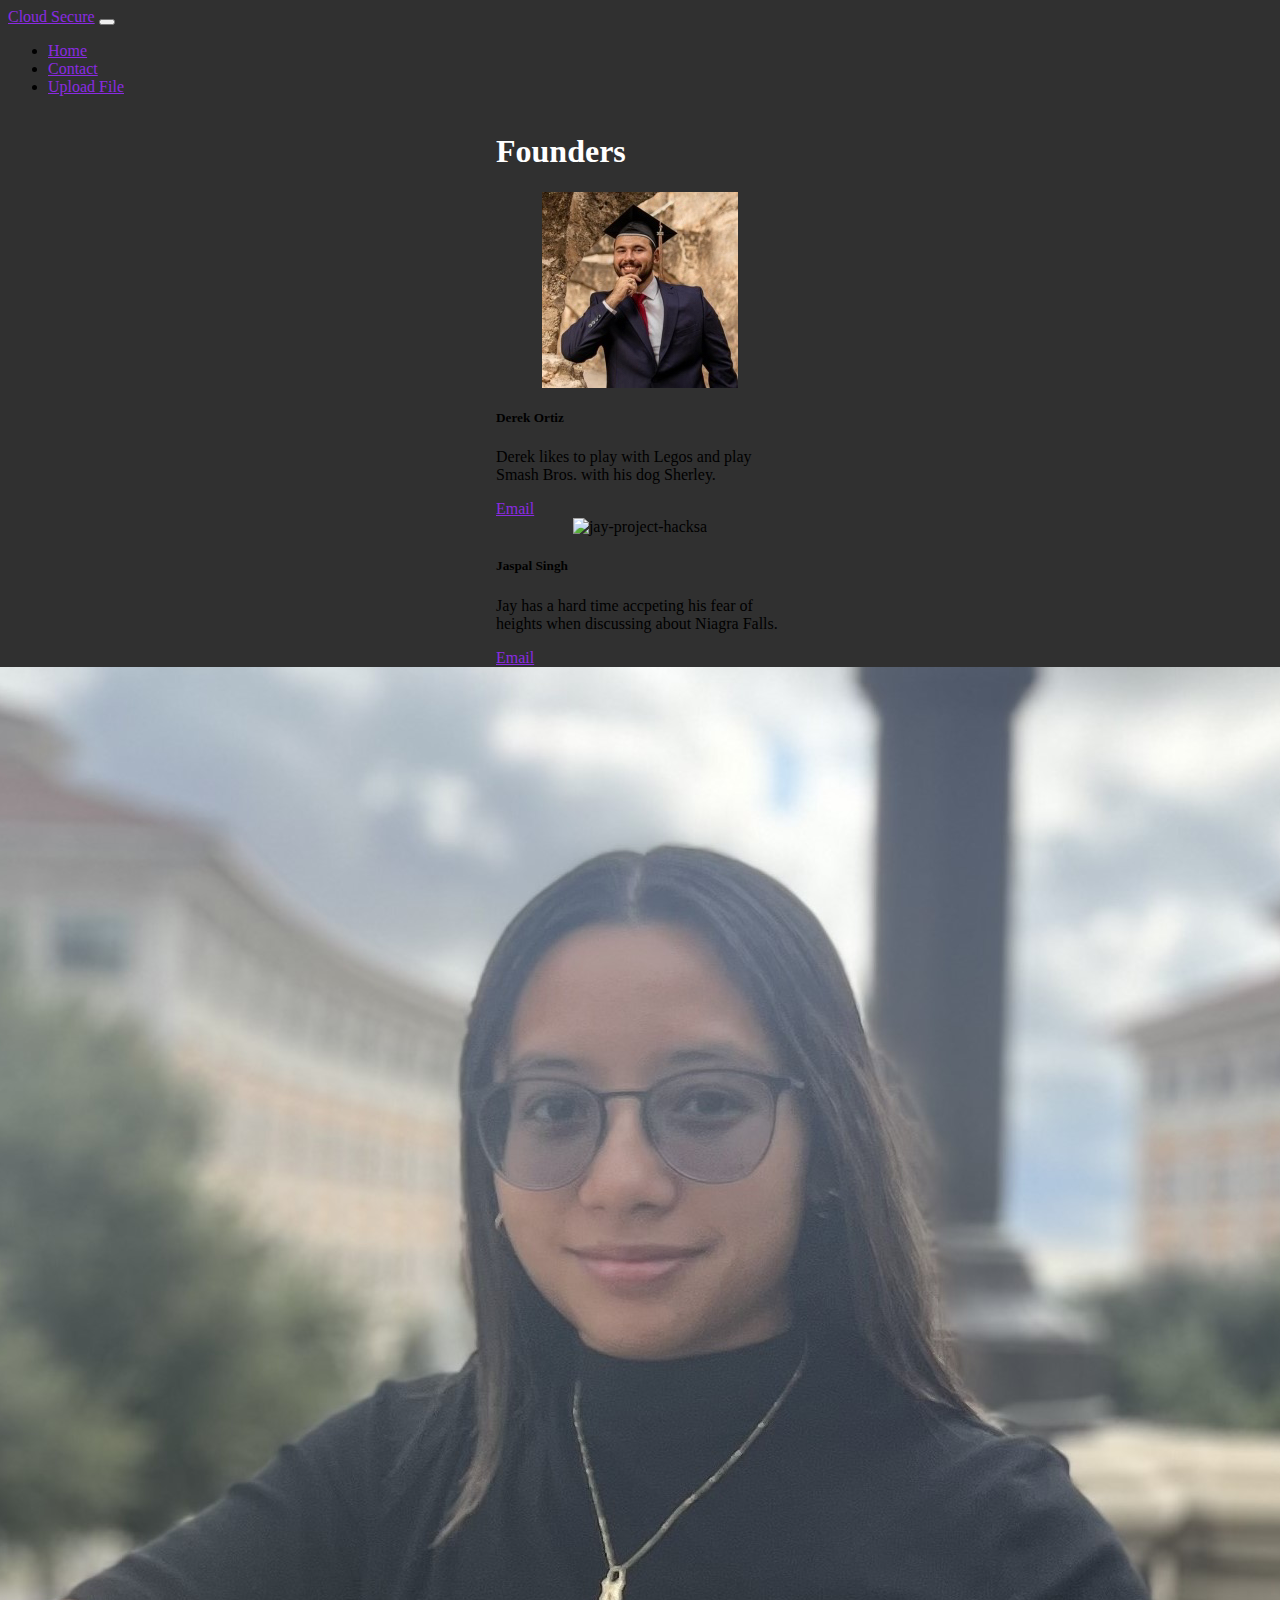
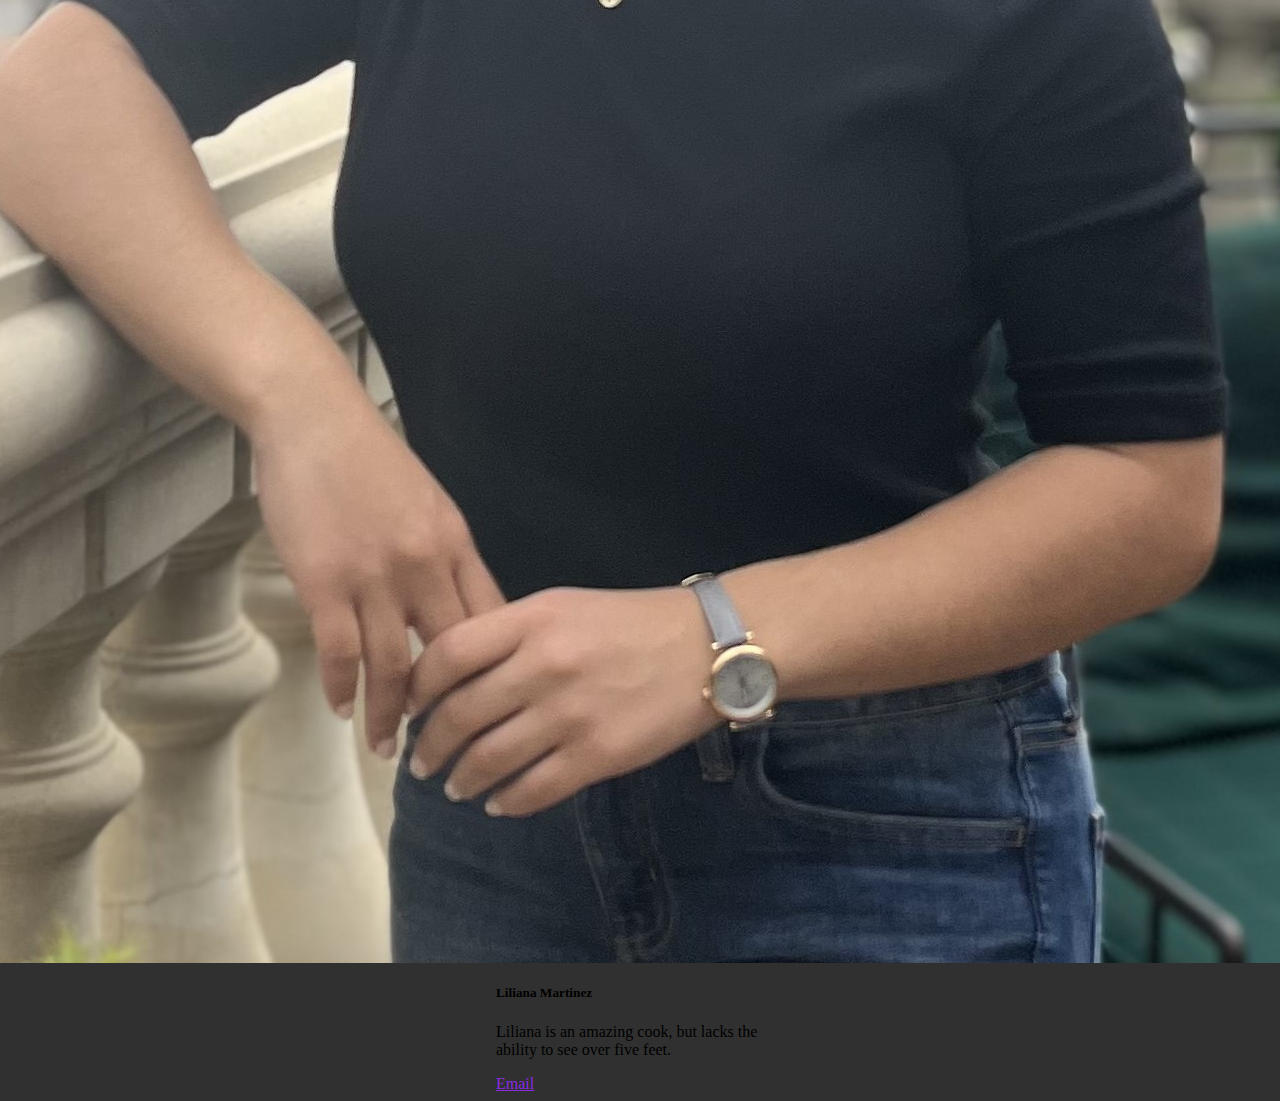
==== public/contact.html @ 6341d0dd "Updated contact.html" ====
<!DOCTYPE html>
<html lang="en">
<head>
    <meta charset="UTF-8">
    <meta name="viewport" content="width=device-width, initial-scale=1.0">
    <title>Document</title>
    <link rel="stylesheet" href="styles/bootstrap.min.css">
    <link rel="stylesheet" href="styles/app.css">
    <script src="js/bootstrap.min.js"></script>
    <script src="js/jquery.js"></script>
</head>
<body>
    <header>
    <nav class="navbar navbar-expand-lg navbar-dark bg-dark">
    <div class="container-fluid">
      <a class="navbar-brand" href="../index.html">Cloud Secure</a>
      <button class="navbar-toggler" type="button" data-bs-toggle="collapse" data-bs-target="#navbarNav" aria-controls="navbarNav" aria-expanded="false" aria-label="Toggle navigation">
        <span class="navbar-toggler-icon"></span>
      </button>
      <div class="collapse navbar-collapse" id="navbarNav">
        <ul class="navbar-nav">
          <li class="nav-item">
            <a class="nav-link active" aria-current="page" href="p.html">Home</a>
          </li>
          <li class="nav-item">
            <a class="nav-link" href="contact.html">Contact</a>
          </li>
          <li class="nav-item">
            <a class="nav-link" href="file-upload.html">Upload File</a>
          </li>
        </ul>
      </div>
    </div>
  </nav>
</header>

<div class="container">
    <div class="row row-cols-1 row-cols-md-3 g-4">
        <h1>Founders</h1>

        <!-- Cards -->
        <div class="card" style="width: 18rem;">
        <img src="img\derek.jpg" class="card-img-top" alt="derek-project-hacksa">
        <div class="card-body">
            <h5 class="card-title">Derek Ortiz</h5>
            <p class="card-text">Derek likes to play with Legos and play Smash Bros. with his dog Sherley.</p>
            <a href="mailto:derekortiz@pm.me" class="btn2">Email</a>
        </div>
        </div>

        <div class="card" style="width: 18rem;">
        <img src="img\jay-2.jpg" class="card-img-top" alt="jay-project-hacksa">
        <div class="card-body">
            <h5 class="card-title">Jaspal Singh</h5>
            <p class="card-text">Jay has a hard time accpeting his fear of heights when discussing about Niagra Falls.</p>
            <a href="mailto:lilianafinona3@gmail.com" class="btn2">Email</a>
        </div>
        </div>

        <div class="card" style="width: 18rem;">
        <img src="img\lili.jpeg" class="card-img-top" alt="lili-project-hacksa">
        <div class="card-body">
            <h5 class="card-title">Liliana Martinez</h5>
            <p class="card-text">Liliana is an amazing cook, but lacks the ability to see over five feet.</p>
            <a href="mailto:lilianafinona3@gmail.com" class="btn2">Email</a>
        </div>
        </div>
    </div>
</div>
</body>
<script src="index.js"></script>
</html>
---- public/styles/app.css ----
body {
    background-color: rgb(48, 48, 48)!important;
}

/* Buttons */
.btn {
    color: blueviolet !important;
    border-radius: 20px !important;
}

.bt2 {
    color: white !important;
}

/* A-Links */
a {
    color: blueviolet !important;
}

/* H1 */
h1, h3 {
    color: white !important;
}

/* Form */
.container {
    width: 100% !important;
    display: flex !important;
    flex-direction: column !important;
    justify-content: center !important;
    align-items: center !important;
}

/* Cards */
.card {
    display: flex !important;
    flex-direction: column !important;
    justify-content: center !important;
    align-items: center !important;
}
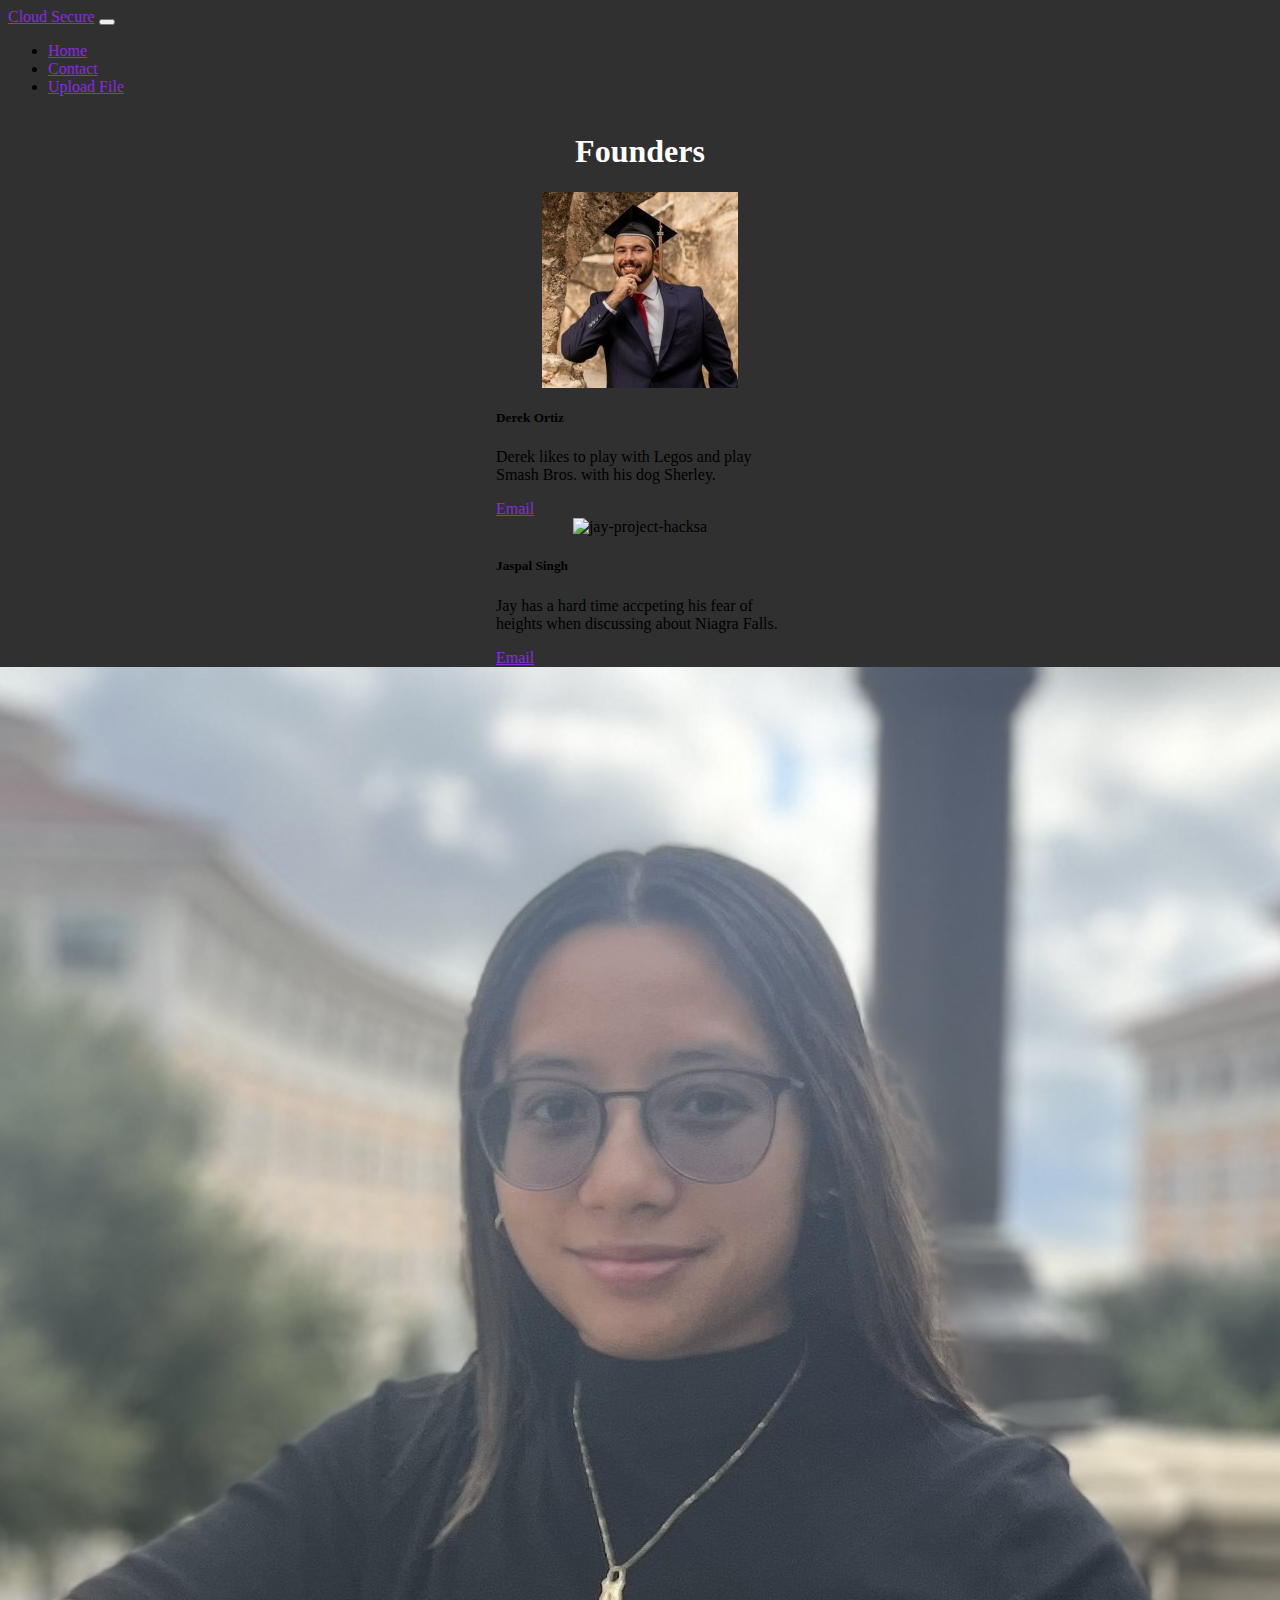
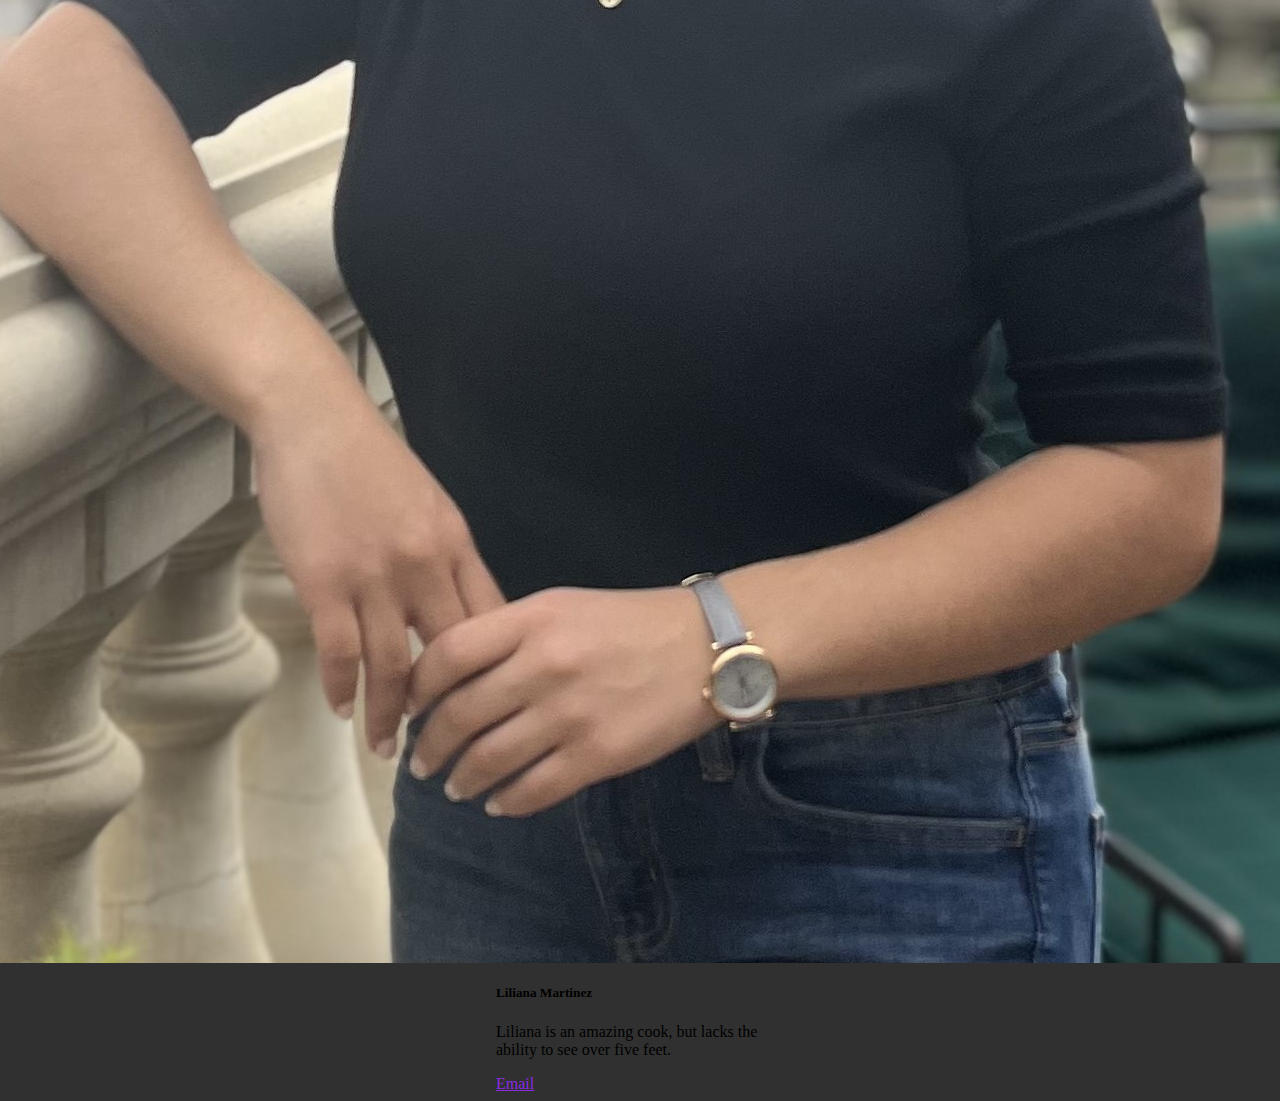
==== commit 4043ef6a: "Updated contact.html" ====
--- a/public/contact.html
+++ b/public/contact.html
@@ -35,9 +35,9 @@
 </header>
 
 <div class="container">
+    <h1>Founders</h1>
     <div class="row row-cols-1 row-cols-md-3 g-4">
-        <h1>Founders</h1>
-
+        
         <!-- Cards -->
         <div class="card" style="width: 18rem;">
         <img src="img\derek.jpg" class="card-img-top" alt="derek-project-hacksa">
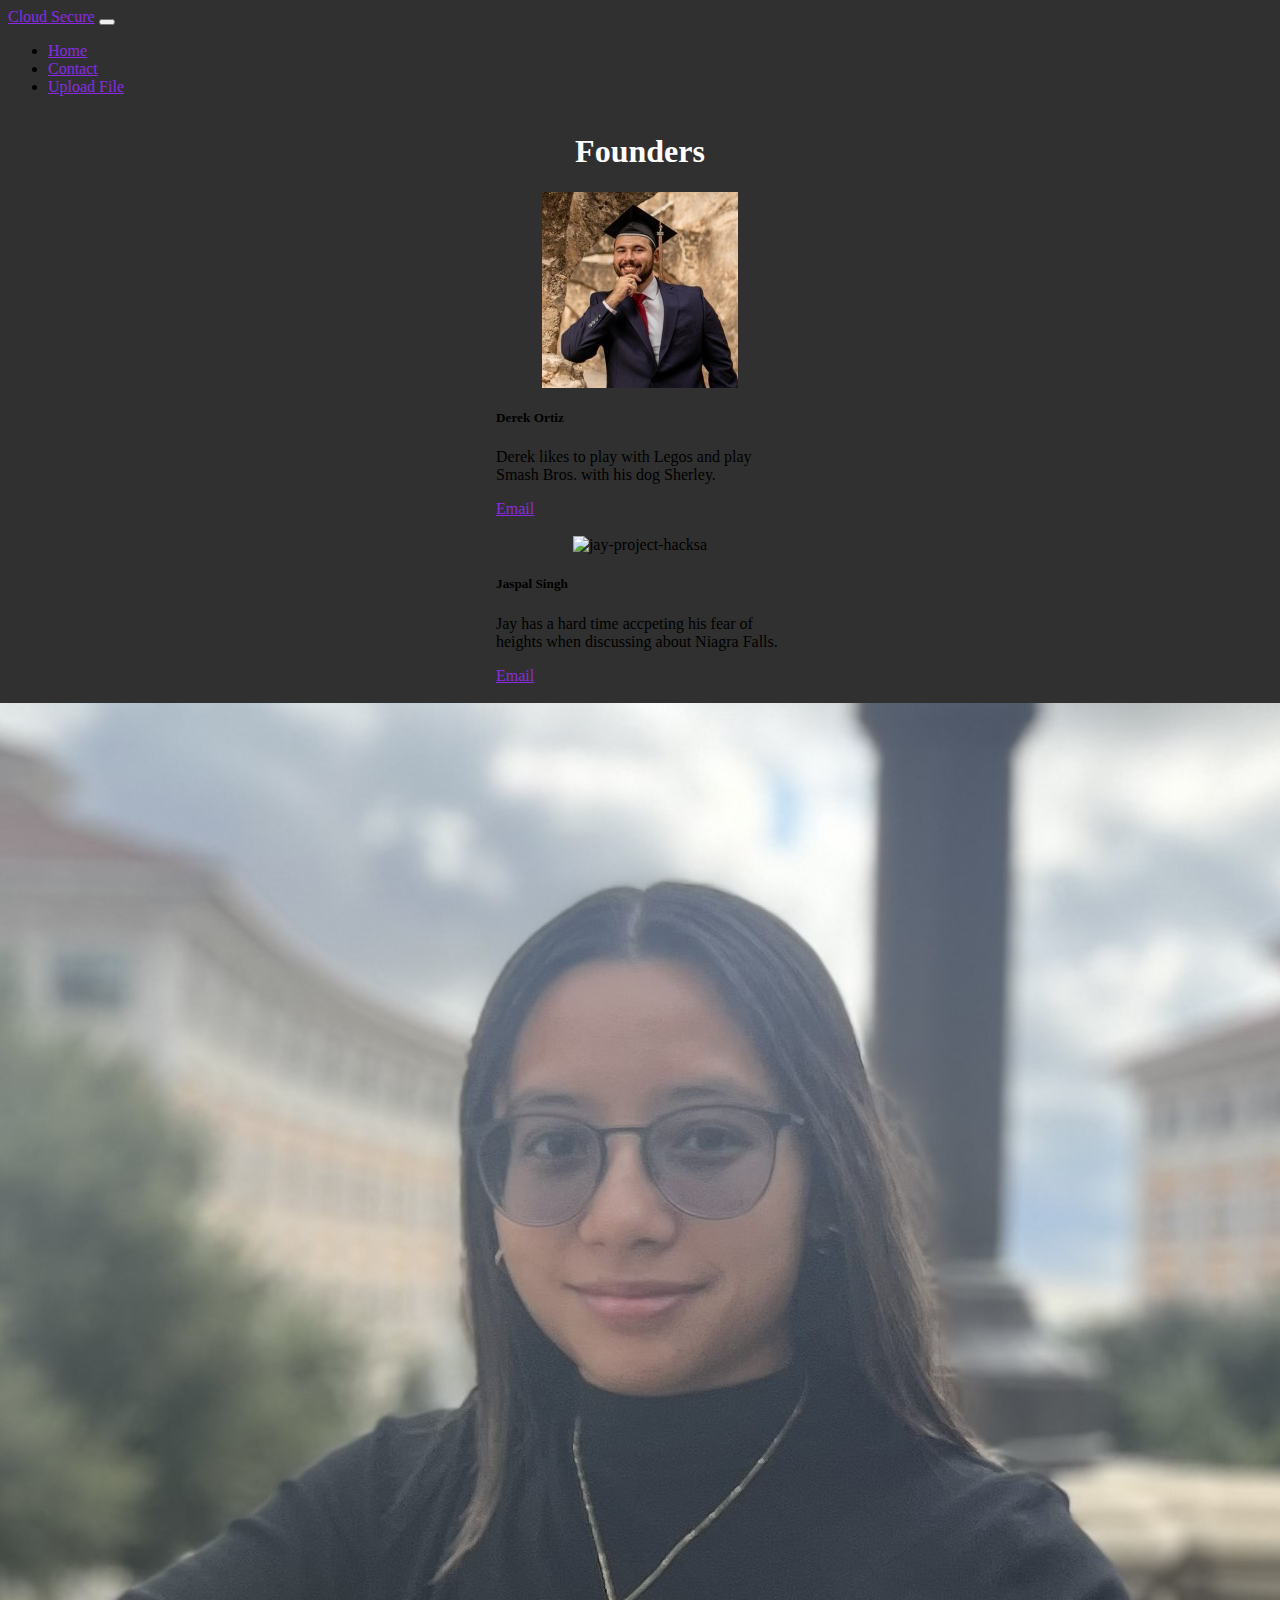
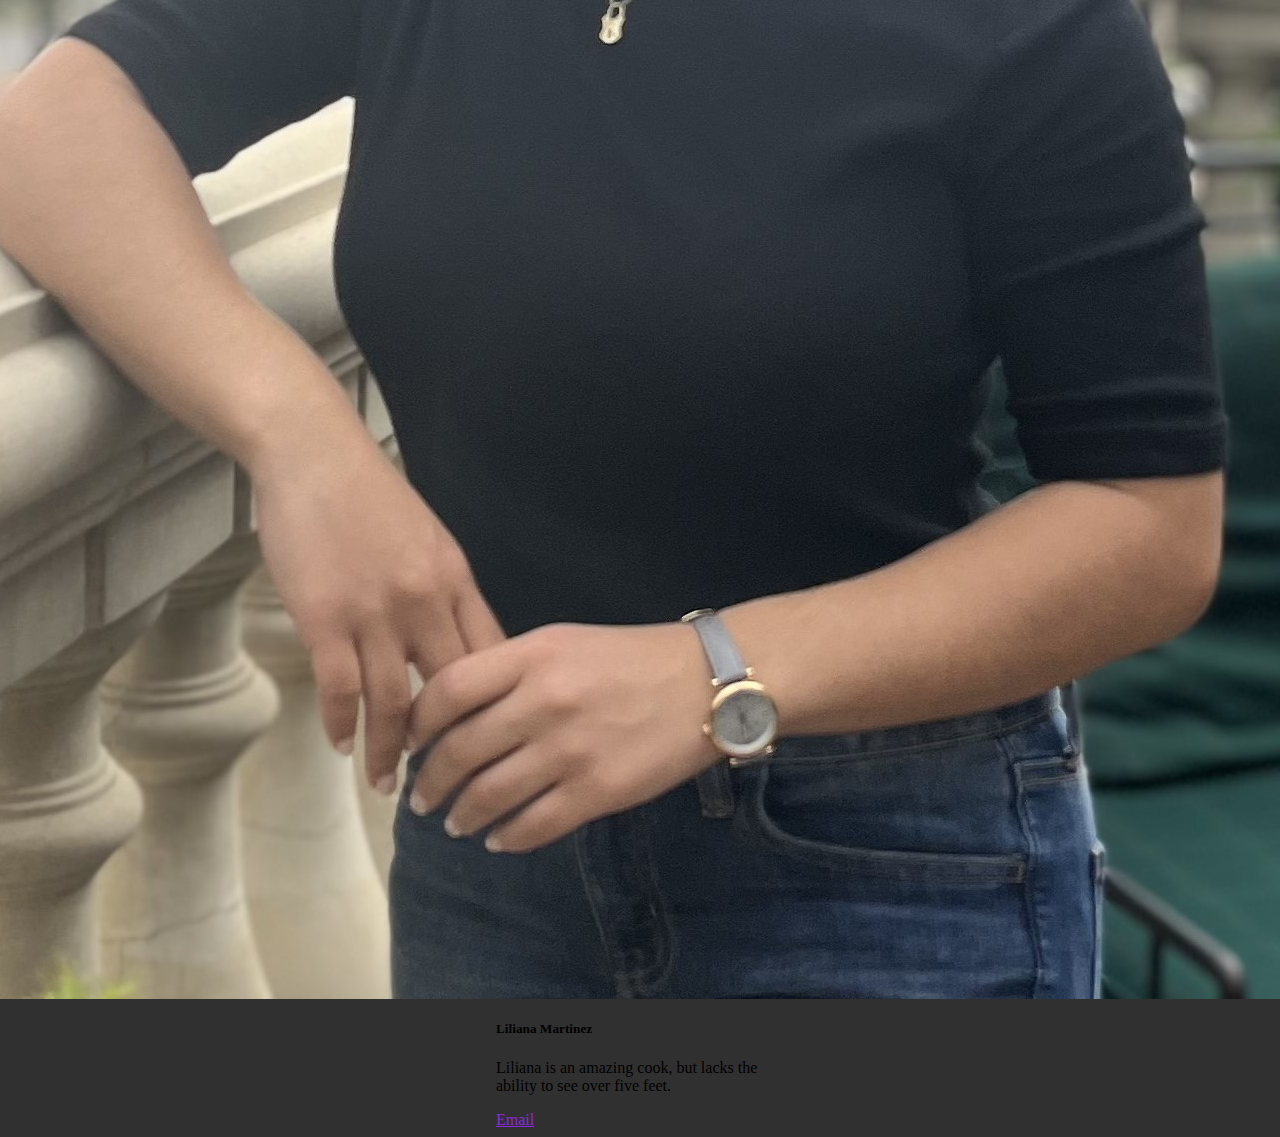
==== commit c8490760: "Updated contact.html" ====
--- a/public/contact.html
+++ b/public/contact.html
@@ -36,33 +36,39 @@
 
 <div class="container">
     <h1>Founders</h1>
-    <div class="row row-cols-1 row-cols-md-3 g-4">
+    <div class="row row-cols-1 row-cols-md-3 g-3">
         
         <!-- Cards -->
-        <div class="card" style="width: 18rem;">
-        <img src="img\derek.jpg" class="card-img-top" alt="derek-project-hacksa">
+        <div class="col">
+        <div class="card h-100" style="width: 18rem; ">
+        <img src="img\derek.jpg" class="card-img-top h-55" alt="derek-project-hacksa">
         <div class="card-body">
             <h5 class="card-title">Derek Ortiz</h5>
             <p class="card-text">Derek likes to play with Legos and play Smash Bros. with his dog Sherley.</p>
             <a href="mailto:derekortiz@pm.me" class="btn2">Email</a>
         </div>
         </div>
-
-        <div class="card" style="width: 18rem;">
-        <img src="img\jay-2.jpg" class="card-img-top" alt="jay-project-hacksa">
+        </div>
+        <br>
+        <div class="col">
+        <div class="card h-100" style="width: 18rem;">
+        <img src="img\jay-2.jpg" class="card-img-top h-55" alt="jay-project-hacksa">
         <div class="card-body">
             <h5 class="card-title">Jaspal Singh</h5>
             <p class="card-text">Jay has a hard time accpeting his fear of heights when discussing about Niagra Falls.</p>
             <a href="mailto:lilianafinona3@gmail.com" class="btn2">Email</a>
         </div>
         </div>
-
-        <div class="card" style="width: 18rem;">
-        <img src="img\lili.jpeg" class="card-img-top" alt="lili-project-hacksa">
+        </div>
+        <br>
+        <div class="col">
+        <div class="card h-100" style="width: 18rem;">
+        <img src="img\lili.jpeg" class="card-img-top h-55" alt="lili-project-hacksa">
         <div class="card-body">
             <h5 class="card-title">Liliana Martinez</h5>
             <p class="card-text">Liliana is an amazing cook, but lacks the ability to see over five feet.</p>
             <a href="mailto:lilianafinona3@gmail.com" class="btn2">Email</a>
+        </div>
         </div>
         </div>
     </div>
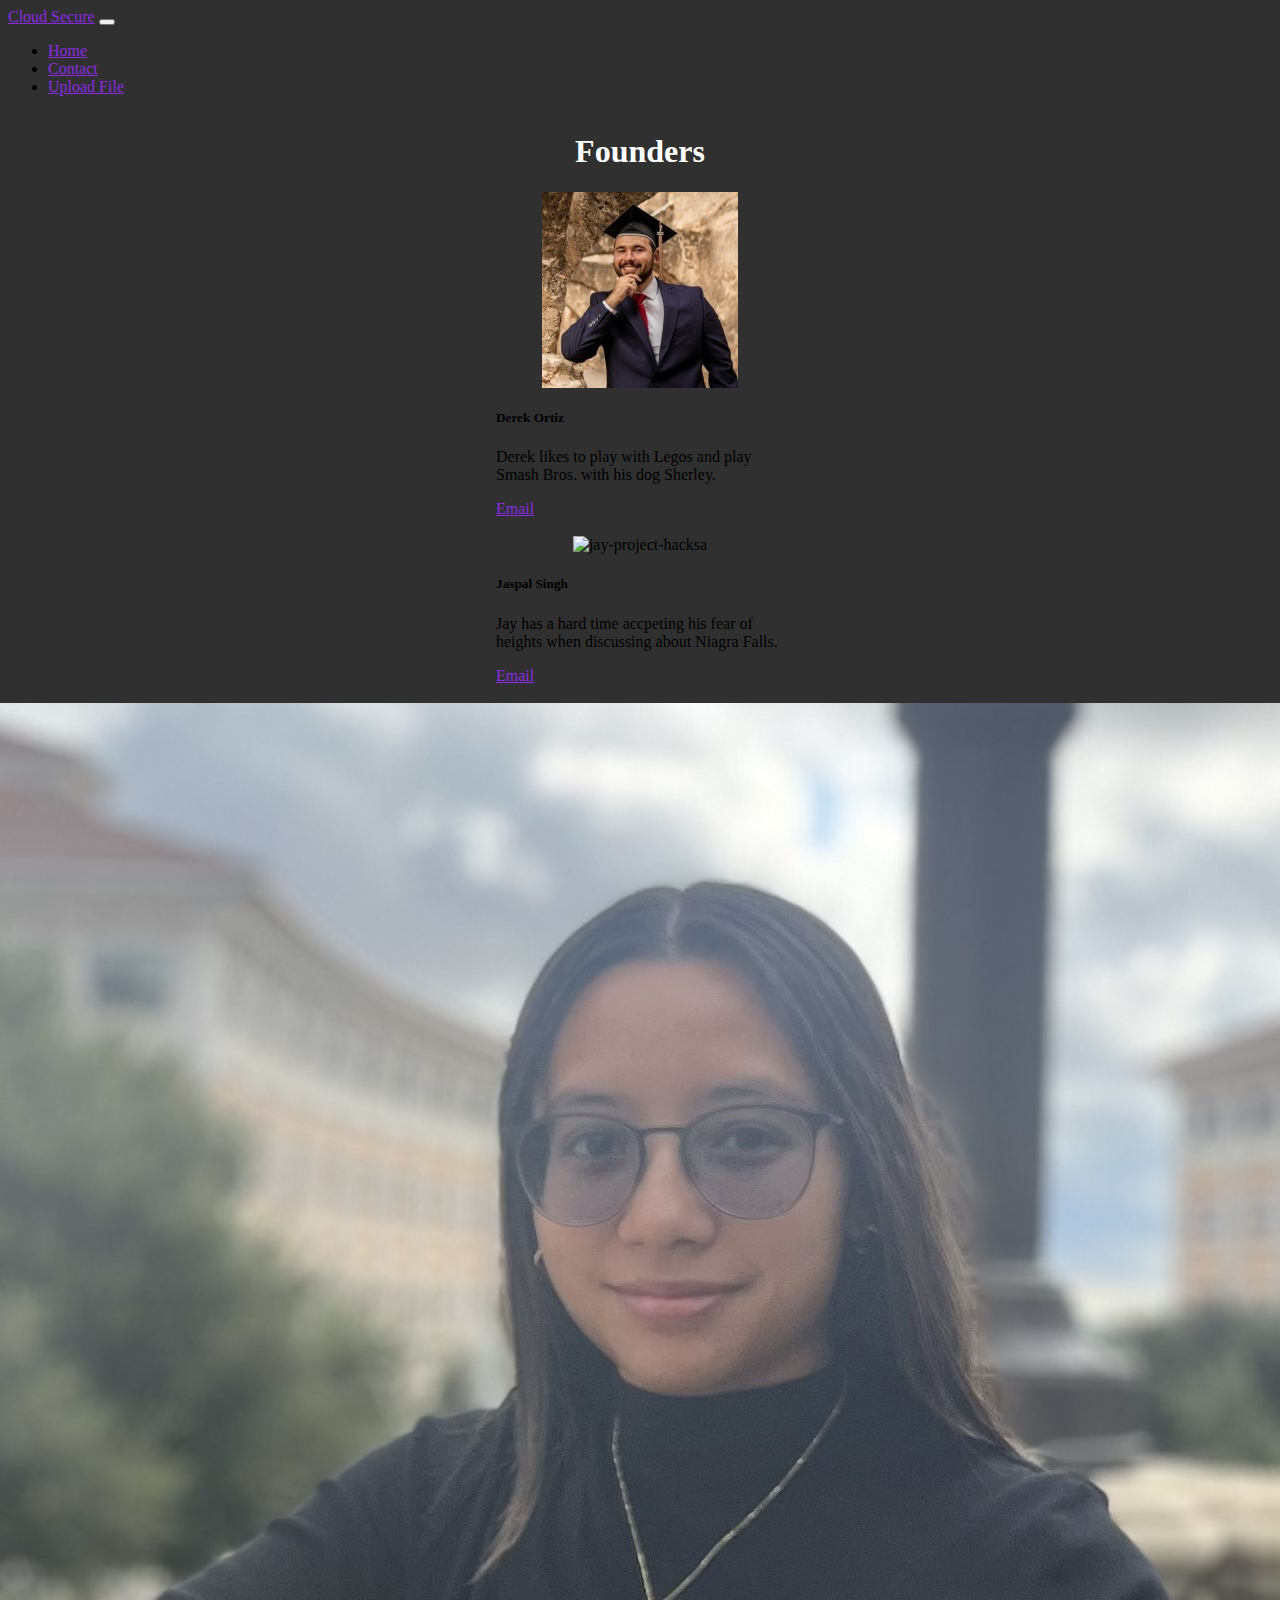
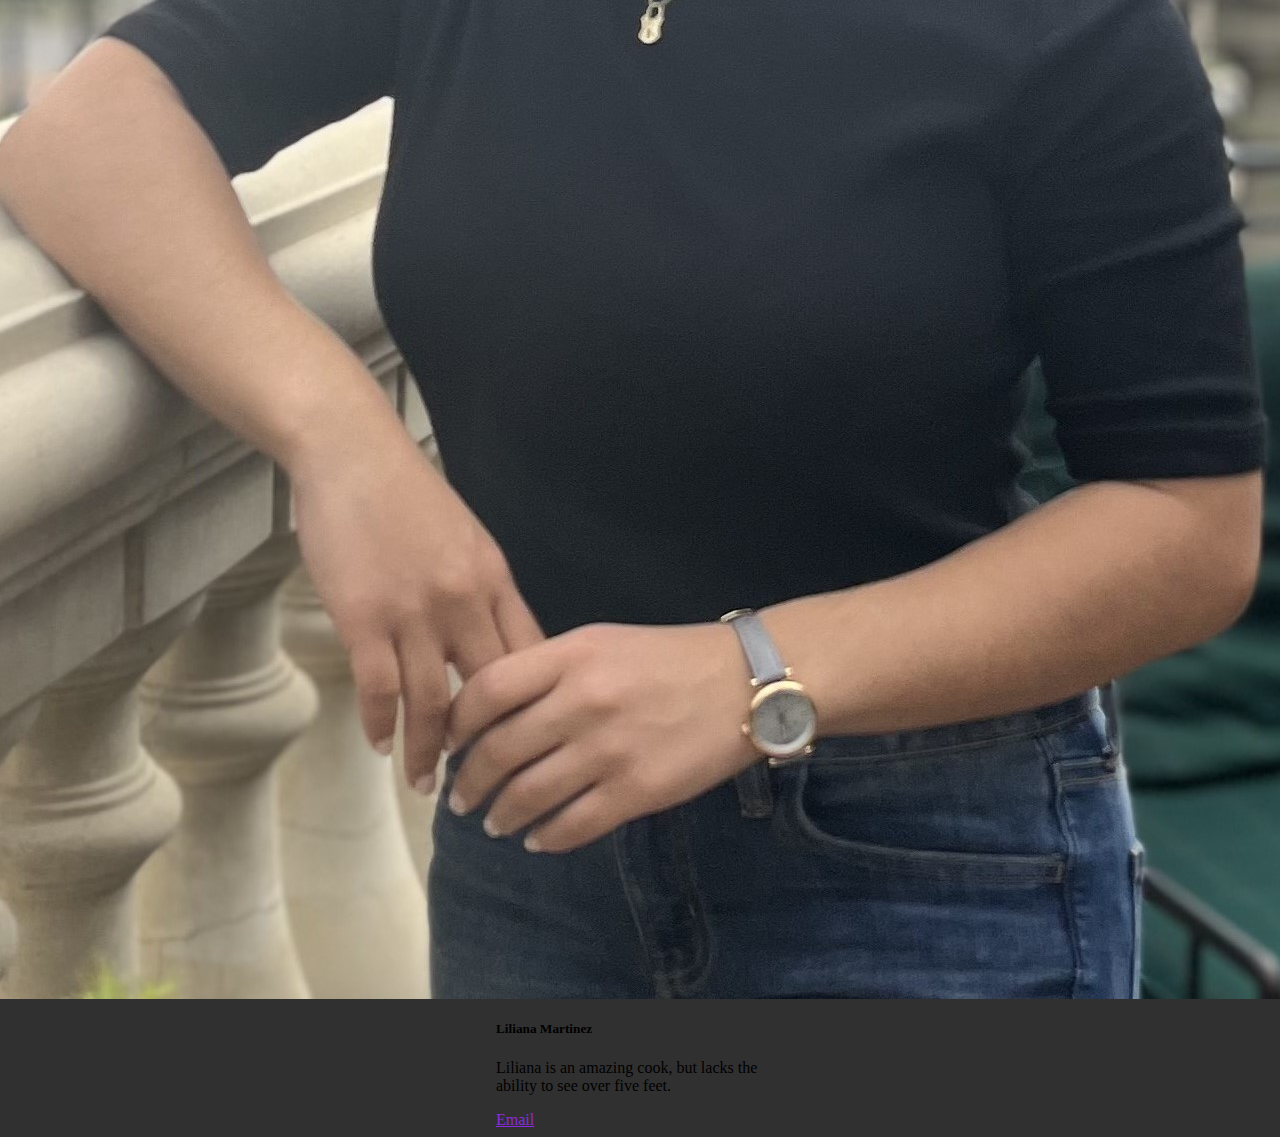
==== commit ec9d0661: "Updated index.html, contact.html, p.html" ====
--- a/public/contact.html
+++ b/public/contact.html
@@ -11,7 +11,7 @@
 </head>
 <body>
     <header>
-    <nav class="navbar navbar-expand-lg navbar-dark bg-dark">
+    <nav class="navbar navbar-expand-lg navbar-light bg-light">
     <div class="container-fluid">
       <a class="navbar-brand" href="../index.html">Cloud Secure</a>
       <button class="navbar-toggler" type="button" data-bs-toggle="collapse" data-bs-target="#navbarNav" aria-controls="navbarNav" aria-expanded="false" aria-label="Toggle navigation">
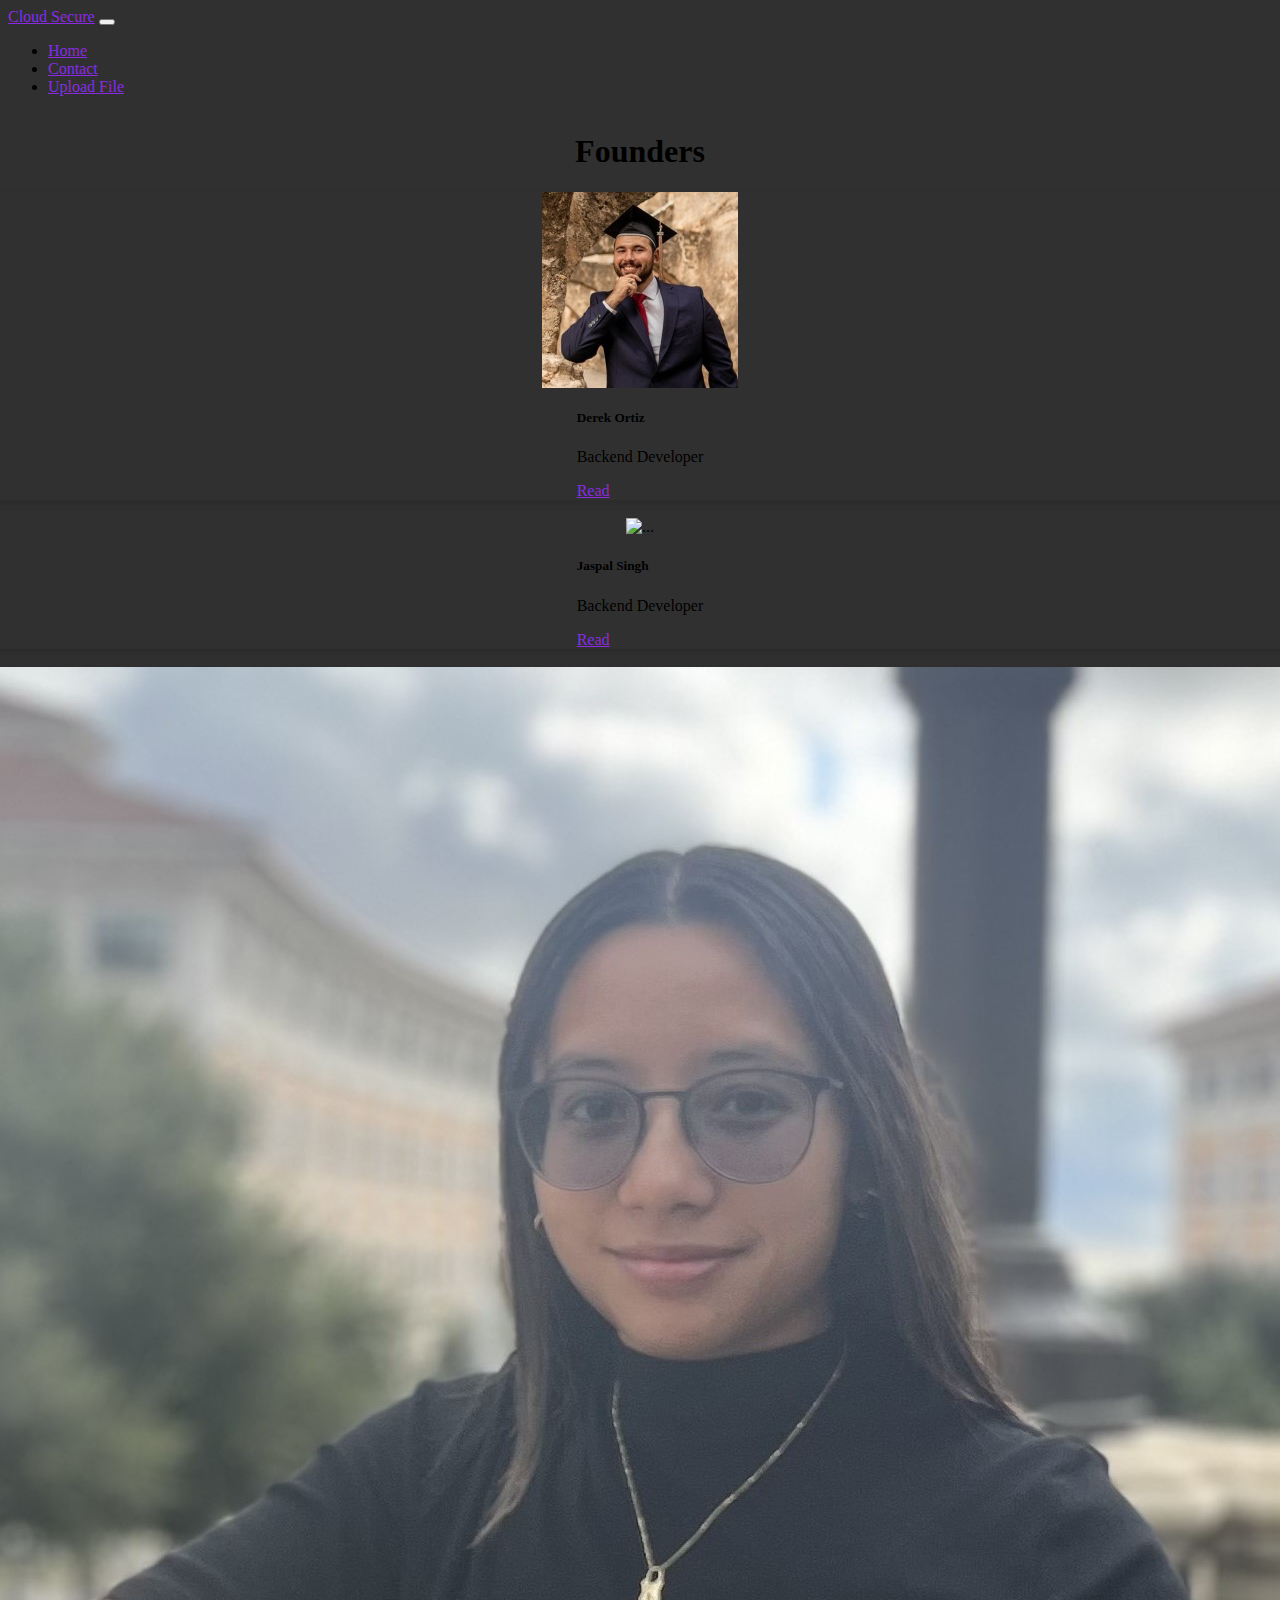
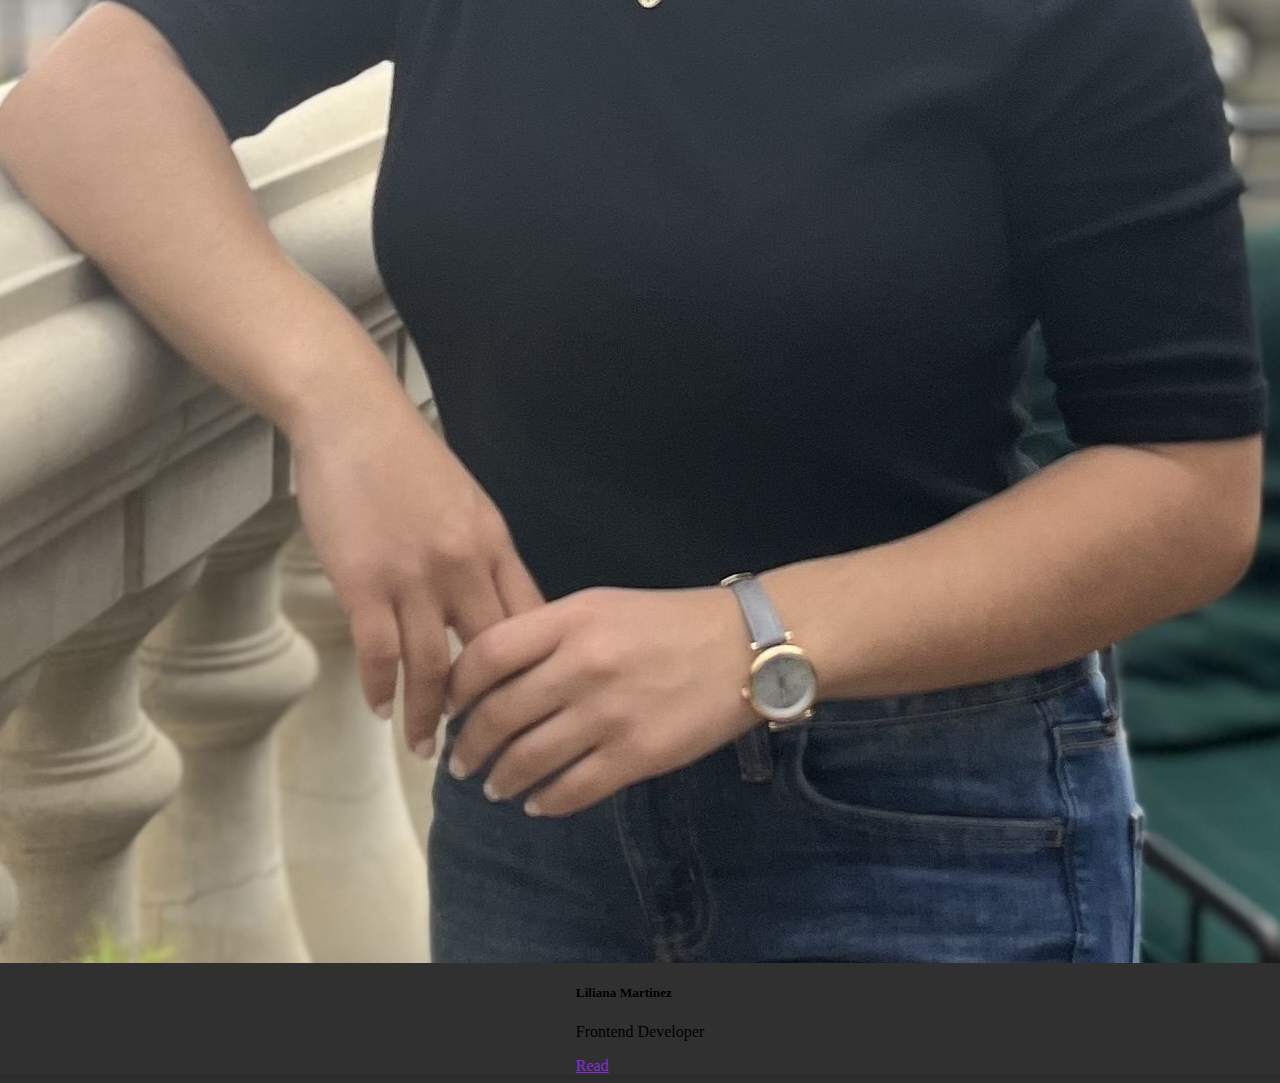
==== commit 6635ae14: "Updated by Lili" ====
--- a/public/contact.html
+++ b/public/contact.html
@@ -34,42 +34,46 @@
   </nav>
 </header>
 
-<div class="container">
+<div class="container text-center">
     <h1>Founders</h1>
-    <div class="row row-cols-1 row-cols-md-3 g-3">
+    <div class="row align-items-center">
         
         <!-- Cards -->
-        <div class="col">
-        <div class="card h-100" style="width: 18rem; ">
-        <img src="img\derek.jpg" class="card-img-top h-55" alt="derek-project-hacksa">
-        <div class="card-body">
-            <h5 class="card-title">Derek Ortiz</h5>
-            <p class="card-text">Derek likes to play with Legos and play Smash Bros. with his dog Sherley.</p>
-            <a href="mailto:derekortiz@pm.me" class="btn2">Email</a>
+        <div class="col-sm-6 col-md-6 col-lg-4">
+          <div class="card">
+            <img src="img/derek.jpg" class="card-img-top" alt="...">
+            <div class="card-body">
+              <h5 class="card-title">Derek Ortiz</h5>
+              <p class="card-text">Backend Developer</p>
+              <a href="mailto:derekderekortiz@pm.me" class="btn btn-link">Read</a>
+            </div>
+          </div>
         </div>
+
+        <br>
+
+        <div class="col-sm-6 col-md-6 col-lg-4">
+          <div class="card">
+            <img src="img/jay-2.jpg" class="card-img-top" alt="...">
+            <div class="card-body">
+              <h5 class="card-title">Jaspal Singh</h5>
+              <p class="card-text">Backend Developer</p>
+              <a href="mailto:jaspalkahlon720@gmail.com" class="btn btn-link">Read</a>
+            </div>
+          </div>
         </div>
-        </div>
+
         <br>
-        <div class="col">
-        <div class="card h-100" style="width: 18rem;">
-        <img src="img\jay-2.jpg" class="card-img-top h-55" alt="jay-project-hacksa">
-        <div class="card-body">
-            <h5 class="card-title">Jaspal Singh</h5>
-            <p class="card-text">Jay has a hard time accpeting his fear of heights when discussing about Niagra Falls.</p>
-            <a href="mailto:lilianafinona3@gmail.com" class="btn2">Email</a>
-        </div>
-        </div>
-        </div>
-        <br>
-        <div class="col">
-        <div class="card h-100" style="width: 18rem;">
-        <img src="img\lili.jpeg" class="card-img-top h-55" alt="lili-project-hacksa">
-        <div class="card-body">
-            <h5 class="card-title">Liliana Martinez</h5>
-            <p class="card-text">Liliana is an amazing cook, but lacks the ability to see over five feet.</p>
-            <a href="mailto:lilianafinona3@gmail.com" class="btn2">Email</a>
-        </div>
-        </div>
+
+        <div class="col-sm-6 col-md-6 col-lg-4">
+          <div class="card">
+            <img src="img/lili.jpeg" class="card-img-top" alt="...">
+            <div class="card-body">
+              <h5 class="card-title">Liliana Martinez</h5>
+              <p class="card-text">Frontend Developer</p>
+              <a href="mailto:lilianafinona3@gmail.com" class="btn btn-link">Read</a>
+            </div>
+          </div>
         </div>
     </div>
 </div>
--- a/public/styles/app.css
+++ b/public/styles/app.css
@@ -6,6 +6,11 @@
 .btn {
     color: blueviolet !important;
     border-radius: 20px !important;
+}
+
+.btn:hover {
+    background-color: blueviolet !important;
+    color: white !important;
 }
 
 .bt2 {
@@ -19,7 +24,7 @@
 
 /* H1 */
 h1, h3 {
-    color: white !important;
+    color: rgb(0, 0, 0) !important;
 }
 
 /* Form */
@@ -30,6 +35,15 @@
     justify-content: center !important;
     align-items: center !important;
 }
+.form {
+    background-color: white !important;
+    border-radius: 10px !important;
+    height: 100% !important;
+    display: flex !important;
+    flex-direction: column !important;
+    justify-content: center!important;
+    align-items: center !important;
+}
 
 /* Cards */
 .card {
@@ -37,4 +51,11 @@
     flex-direction: column !important;
     justify-content: center !important;
     align-items: center !important;
+    box-shadow: 0 4px 6px rgba(0, 0, 0, 0.1) !important;
+    transition: box-shadow 0.1s ease !important;
+}
+
+.card:hover {
+    cursor: pointer !important;
+    box-shadow: 0 8px 12px rgba(0, 0, 0, 0.2) !important;
 }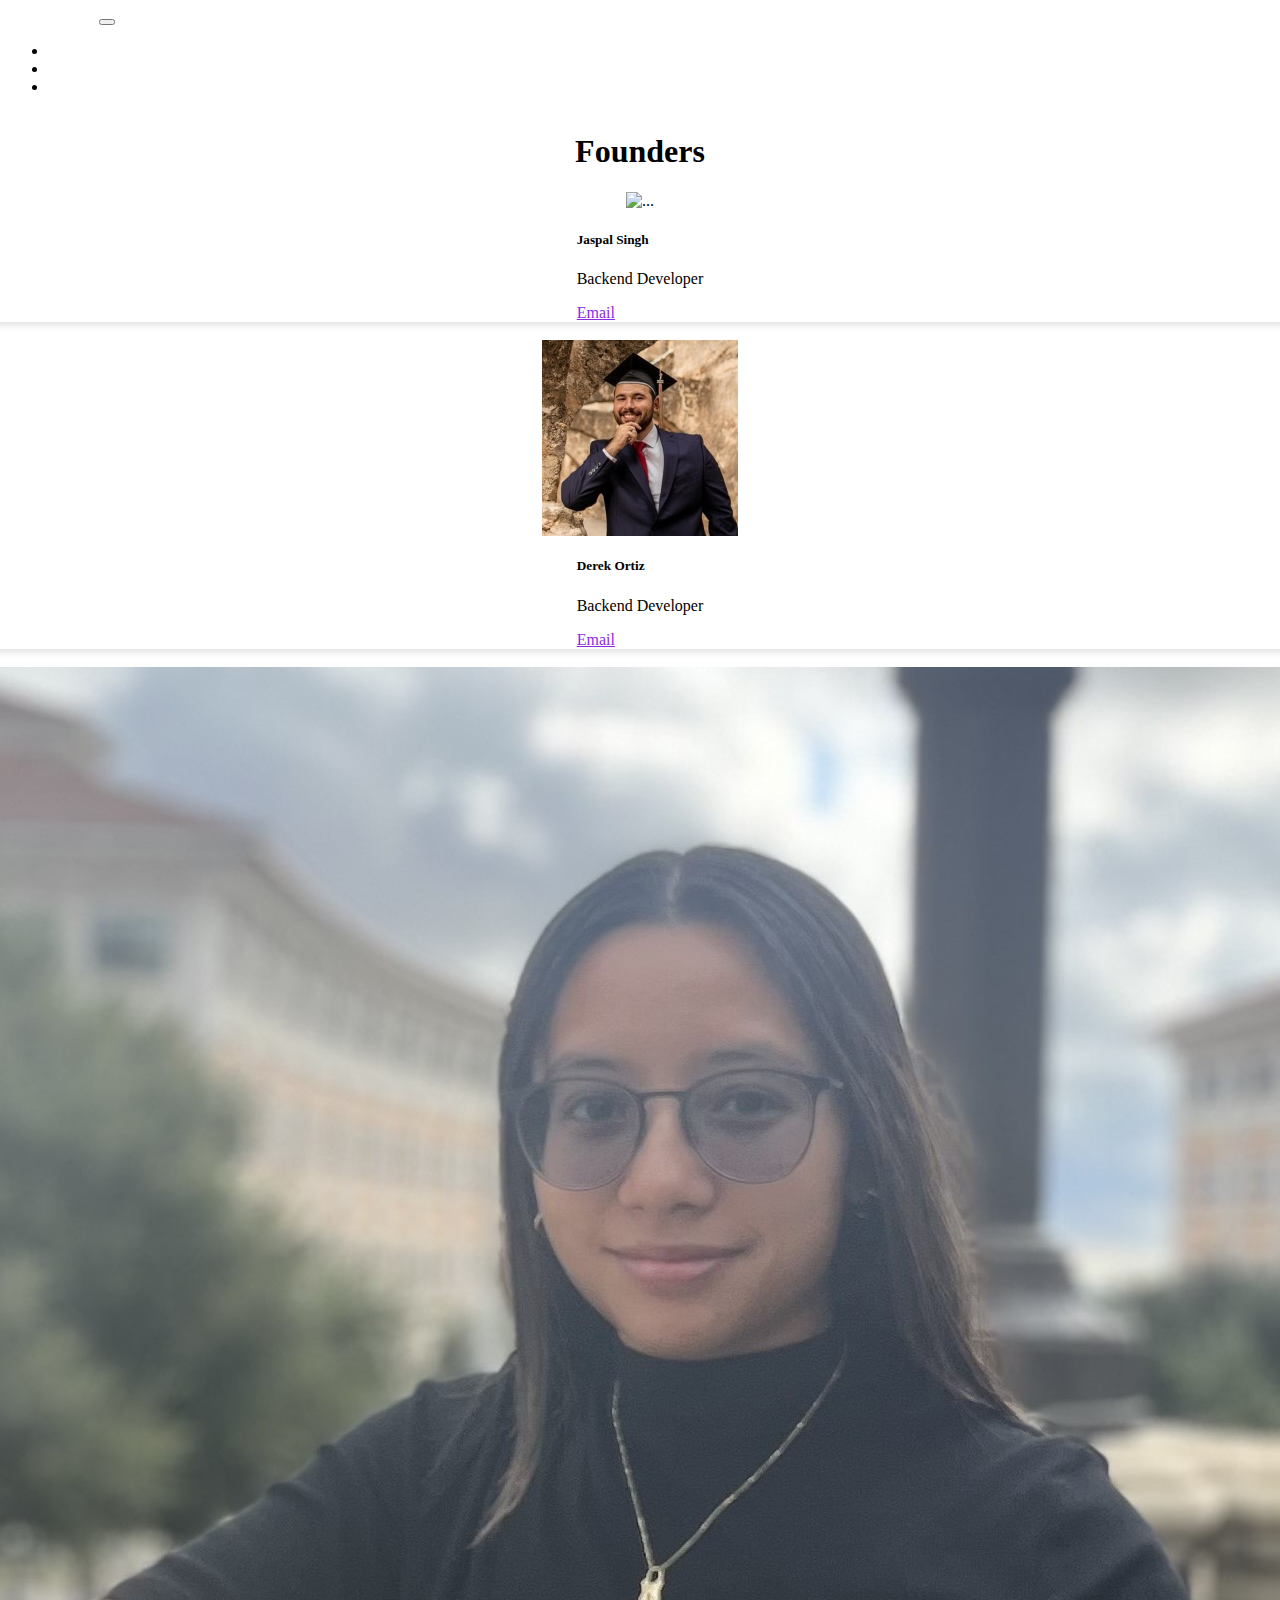
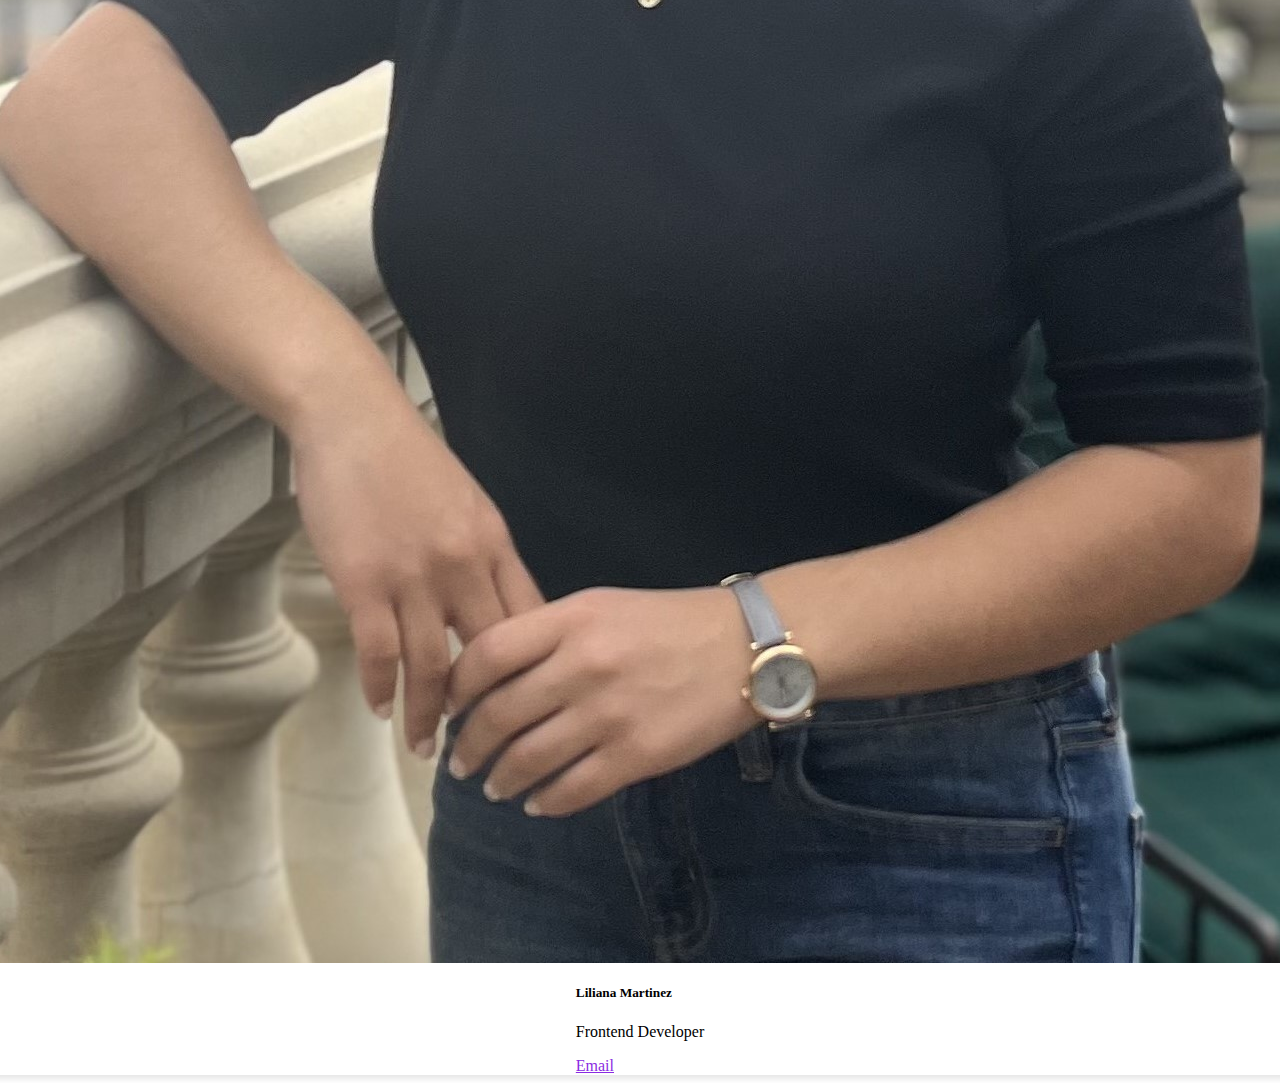
==== commit 43466065: "Updated all html files and app.css" ====
--- a/public/contact.html
+++ b/public/contact.html
@@ -11,7 +11,7 @@
 </head>
 <body>
     <header>
-    <nav class="navbar navbar-expand-lg navbar-light bg-light">
+    <nav class="navbar navbar-expand-lg navbar-dark bg-dark">
     <div class="container-fluid">
       <a class="navbar-brand" href="../index.html">Cloud Secure</a>
       <button class="navbar-toggler" type="button" data-bs-toggle="collapse" data-bs-target="#navbarNav" aria-controls="navbarNav" aria-expanded="false" aria-label="Toggle navigation">
@@ -41,11 +41,11 @@
         <!-- Cards -->
         <div class="col-sm-6 col-md-6 col-lg-4">
           <div class="card">
-            <img src="img/derek.jpg" class="card-img-top" alt="...">
+            <img src="img/jay-2.jpg" class="card-img-top" alt="...">
             <div class="card-body">
-              <h5 class="card-title">Derek Ortiz</h5>
+              <h5 class="card-title">Jaspal Singh</h5>
               <p class="card-text">Backend Developer</p>
-              <a href="mailto:derekderekortiz@pm.me" class="btn btn-link">Read</a>
+              <a href="mailto:jaspalkahlon720@gmail.com" class="btn btn-light">Email</a>
             </div>
           </div>
         </div>
@@ -54,11 +54,11 @@
 
         <div class="col-sm-6 col-md-6 col-lg-4">
           <div class="card">
-            <img src="img/jay-2.jpg" class="card-img-top" alt="...">
+            <img src="img/derek.jpg" class="card-img-top" alt="...">
             <div class="card-body">
-              <h5 class="card-title">Jaspal Singh</h5>
+              <h5 class="card-title">Derek Ortiz</h5>
               <p class="card-text">Backend Developer</p>
-              <a href="mailto:jaspalkahlon720@gmail.com" class="btn btn-link">Read</a>
+              <a href="mailto:derekderekortiz@pm.me" class="btn btn-light">Email</a>
             </div>
           </div>
         </div>
@@ -71,7 +71,7 @@
             <div class="card-body">
               <h5 class="card-title">Liliana Martinez</h5>
               <p class="card-text">Frontend Developer</p>
-              <a href="mailto:lilianafinona3@gmail.com" class="btn btn-link">Read</a>
+              <a href="mailto:lilianafinona3@gmail.com" class="btn btn-light">Email</a>
             </div>
           </div>
         </div>
--- a/public/styles/app.css
+++ b/public/styles/app.css
@@ -1,5 +1,5 @@
 body {
-    background-color: rgb(48, 48, 48)!important;
+    background-color: #ffffff!important;
 }
 
 /* Buttons */
@@ -19,7 +19,7 @@
 
 /* A-Links */
 a {
-    color: blueviolet !important;
+    color: #ffffff !important;
 }
 
 /* H1 */
@@ -36,7 +36,8 @@
     align-items: center !important;
 }
 .form {
-    background-color: white !important;
+    /* background-color: white !important; */
+    border: 1px solid black;
     border-radius: 10px !important;
     height: 100% !important;
     display: flex !important;
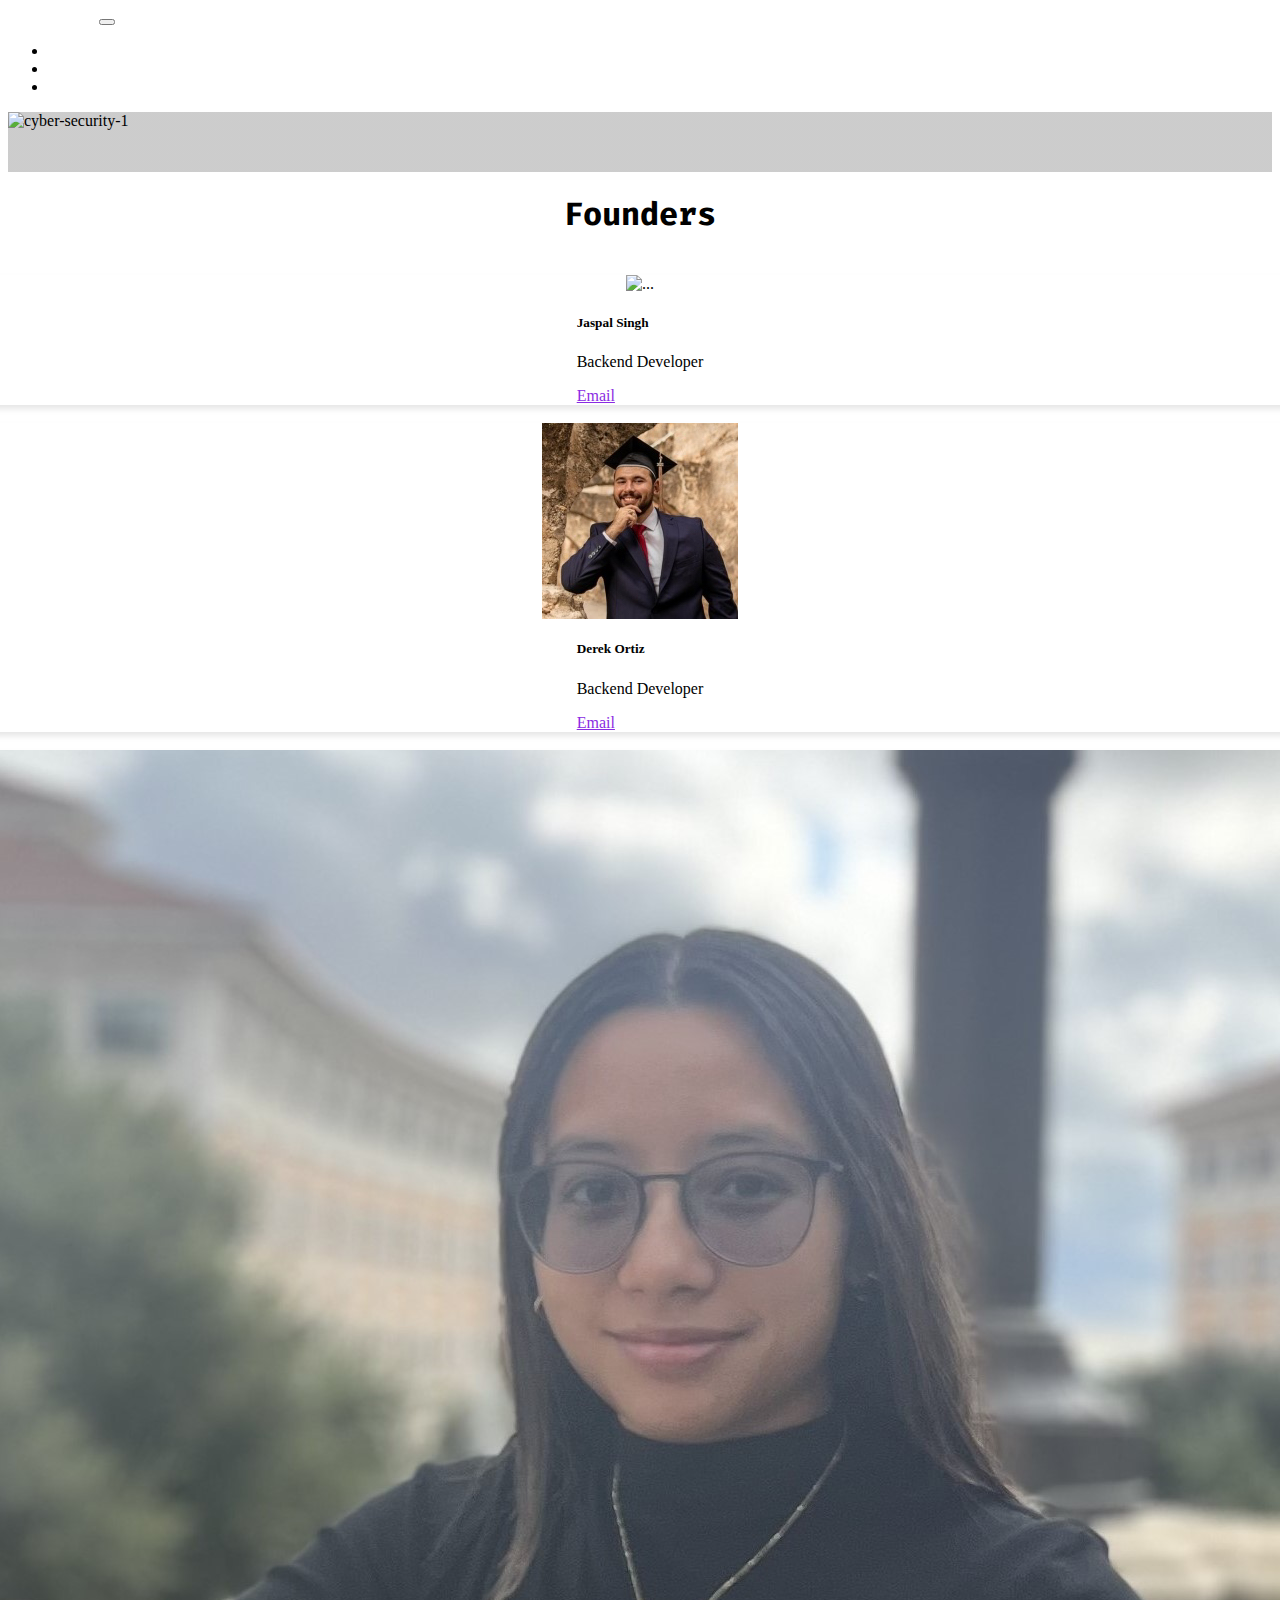
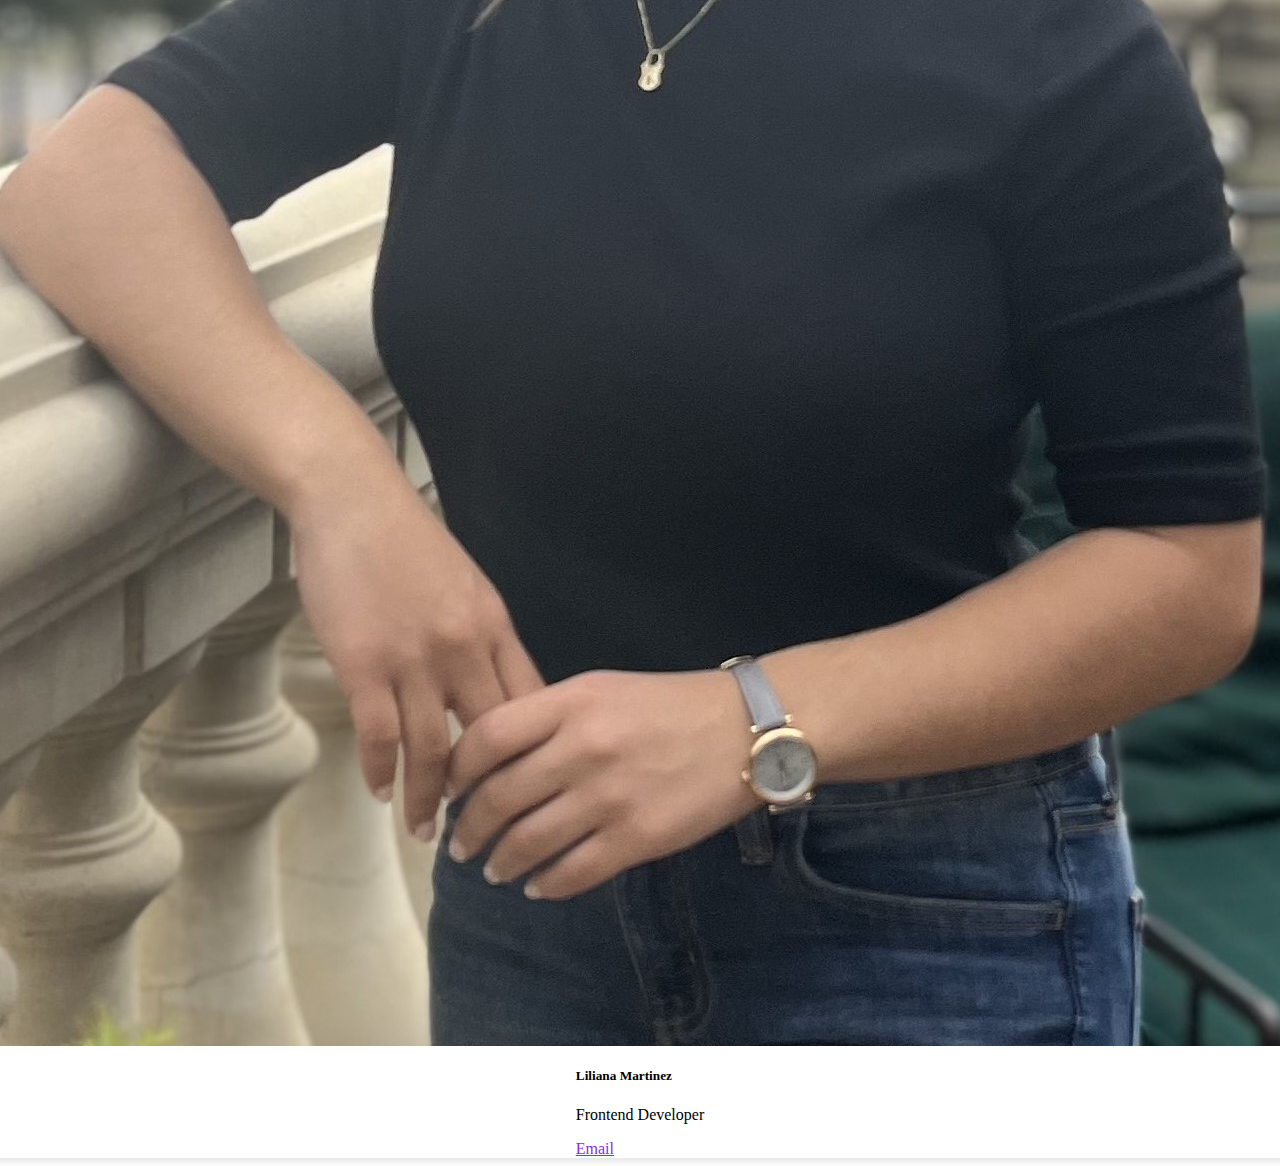
==== commit f09952c7: "Merge pull request #83 from LiliMartinez23/lili-branch" ====
--- a/public/contact.html
+++ b/public/contact.html
@@ -6,6 +6,7 @@
     <title>Document</title>
     <link rel="stylesheet" href="styles/bootstrap.min.css">
     <link rel="stylesheet" href="styles/app.css">
+    <link href="https://fonts.googleapis.com/css2?family=Fira+Code:wght@300&display=swap" rel="stylesheet">
     <script src="js/bootstrap.min.js"></script>
     <script src="js/jquery.js"></script>
 </head>
@@ -13,7 +14,7 @@
     <header>
     <nav class="navbar navbar-expand-lg navbar-dark bg-dark">
     <div class="container-fluid">
-      <a class="navbar-brand" href="../index.html">Cloud Secure</a>
+      <a class="navbar-brand" href="p.html">Cloud Secure</a>
       <button class="navbar-toggler" type="button" data-bs-toggle="collapse" data-bs-target="#navbarNav" aria-controls="navbarNav" aria-expanded="false" aria-label="Toggle navigation">
         <span class="navbar-toggler-icon"></span>
       </button>
@@ -33,50 +34,57 @@
     </div>
   </nav>
 </header>
+  <div class="gradient-overlay">
+  <div class="background-image">
+      <img src="img/cyber-security-2.jpg" class="img-fluid" alt="cyber-security-1">
+  </div>
+  </div>
 
-<div class="container text-center">
-    <h1>Founders</h1>
-    <div class="row align-items-center">
-        
-        <!-- Cards -->
-        <div class="col-sm-6 col-md-6 col-lg-4">
-          <div class="card">
-            <img src="img/jay-2.jpg" class="card-img-top" alt="...">
-            <div class="card-body">
-              <h5 class="card-title">Jaspal Singh</h5>
-              <p class="card-text">Backend Developer</p>
-              <a href="mailto:jaspalkahlon720@gmail.com" class="btn btn-light">Email</a>
+  <div class="container text-center">
+      <h1>Founders</h1>
+      <br>
+
+      <div class="row align-items-center">
+          <!-- Cards -->
+          <div class="col-sm-6 col-md-6 col-lg-4">
+            <div class="card">
+              <img src="img/jay-2.jpg" class="card-img-top" alt="...">
+              <div class="card-body">
+                <h5 class="card-title">Jaspal Singh</h5>
+                <p class="card-text">Backend Developer</p>
+                <a href="mailto:jaspalkahlon720@gmail.com" class="btn btn-light">Email</a>
+              </div>
             </div>
           </div>
-        </div>
 
-        <br>
+          <br>
 
-        <div class="col-sm-6 col-md-6 col-lg-4">
-          <div class="card">
-            <img src="img/derek.jpg" class="card-img-top" alt="...">
-            <div class="card-body">
-              <h5 class="card-title">Derek Ortiz</h5>
-              <p class="card-text">Backend Developer</p>
-              <a href="mailto:derekderekortiz@pm.me" class="btn btn-light">Email</a>
+          <div class="col-sm-6 col-md-6 col-lg-4">
+            <div class="card">
+              <img src="img/derek.jpg" class="card-img-top" alt="...">
+              <div class="card-body">
+                <h5 class="card-title">Derek Ortiz</h5>
+                <p class="card-text">Backend Developer</p>
+                <a href="mailto:derekderekortiz@pm.me" class="btn btn-light">Email</a>
+              </div>
             </div>
           </div>
-        </div>
 
-        <br>
+          <br>
 
-        <div class="col-sm-6 col-md-6 col-lg-4">
-          <div class="card">
-            <img src="img/lili.jpeg" class="card-img-top" alt="...">
-            <div class="card-body">
-              <h5 class="card-title">Liliana Martinez</h5>
-              <p class="card-text">Frontend Developer</p>
-              <a href="mailto:lilianafinona3@gmail.com" class="btn btn-light">Email</a>
+          <div class="col-sm-6 col-md-6 col-lg-4">
+            <div class="card">
+              <img src="img/lili.jpeg" class="card-img-top" alt="...">
+              <div class="card-body">
+                <h5 class="card-title">Liliana Martinez</h5>
+                <p class="card-text">Frontend Developer</p>
+                <a href="mailto:lilianafinona3@gmail.com" class="btn btn-light">Email</a>
+              </div>
             </div>
           </div>
-        </div>
-    </div>
-</div>
+      </div>
+  </div>
+
 </body>
 <script src="index.js"></script>
 </html>--- a/public/styles/app.css
+++ b/public/styles/app.css
@@ -1,20 +1,40 @@
 body {
     background-color: #ffffff!important;
+}
+
+/* Image */
+.background-image {
+    width: 100% !important;
+    height: 60px !important;
+    background-image: url('cyber-security-2.jpg') !important;
+    background-size: cover !important;
+    background-repeat: no-repeat !important;
+    background-position: center !important;
+}
+
+.gradient-overlay {
+  top: 0 !important;
+  left: 0 !important;
+  width: 100% !important;
+  height: 100% !important;
+  background: linear-gradient(#82828267, #82828267) !important; /* Define your gradient here */
 }
 
 /* Buttons */
 .btn {
     color: blueviolet !important;
     border-radius: 20px !important;
+    transition: transform 0.2s !important;
+}
+
+.bt2 {
+    color: white !important;
 }
 
 .btn:hover {
     background-color: blueviolet !important;
     color: white !important;
-}
-
-.bt2 {
-    color: white !important;
+    transform: scale(1.1) !important;
 }
 
 /* A-Links */
@@ -25,6 +45,8 @@
 /* H1 */
 h1, h3 {
     color: rgb(0, 0, 0) !important;
+    font-family: 'Fira Code', monospace !important;
+    font-size: 900 !important;
 }
 
 /* Form */
@@ -56,6 +78,7 @@
     transition: box-shadow 0.1s ease !important;
 }
 
+
 .card:hover {
     cursor: pointer !important;
     box-shadow: 0 8px 12px rgba(0, 0, 0, 0.2) !important;
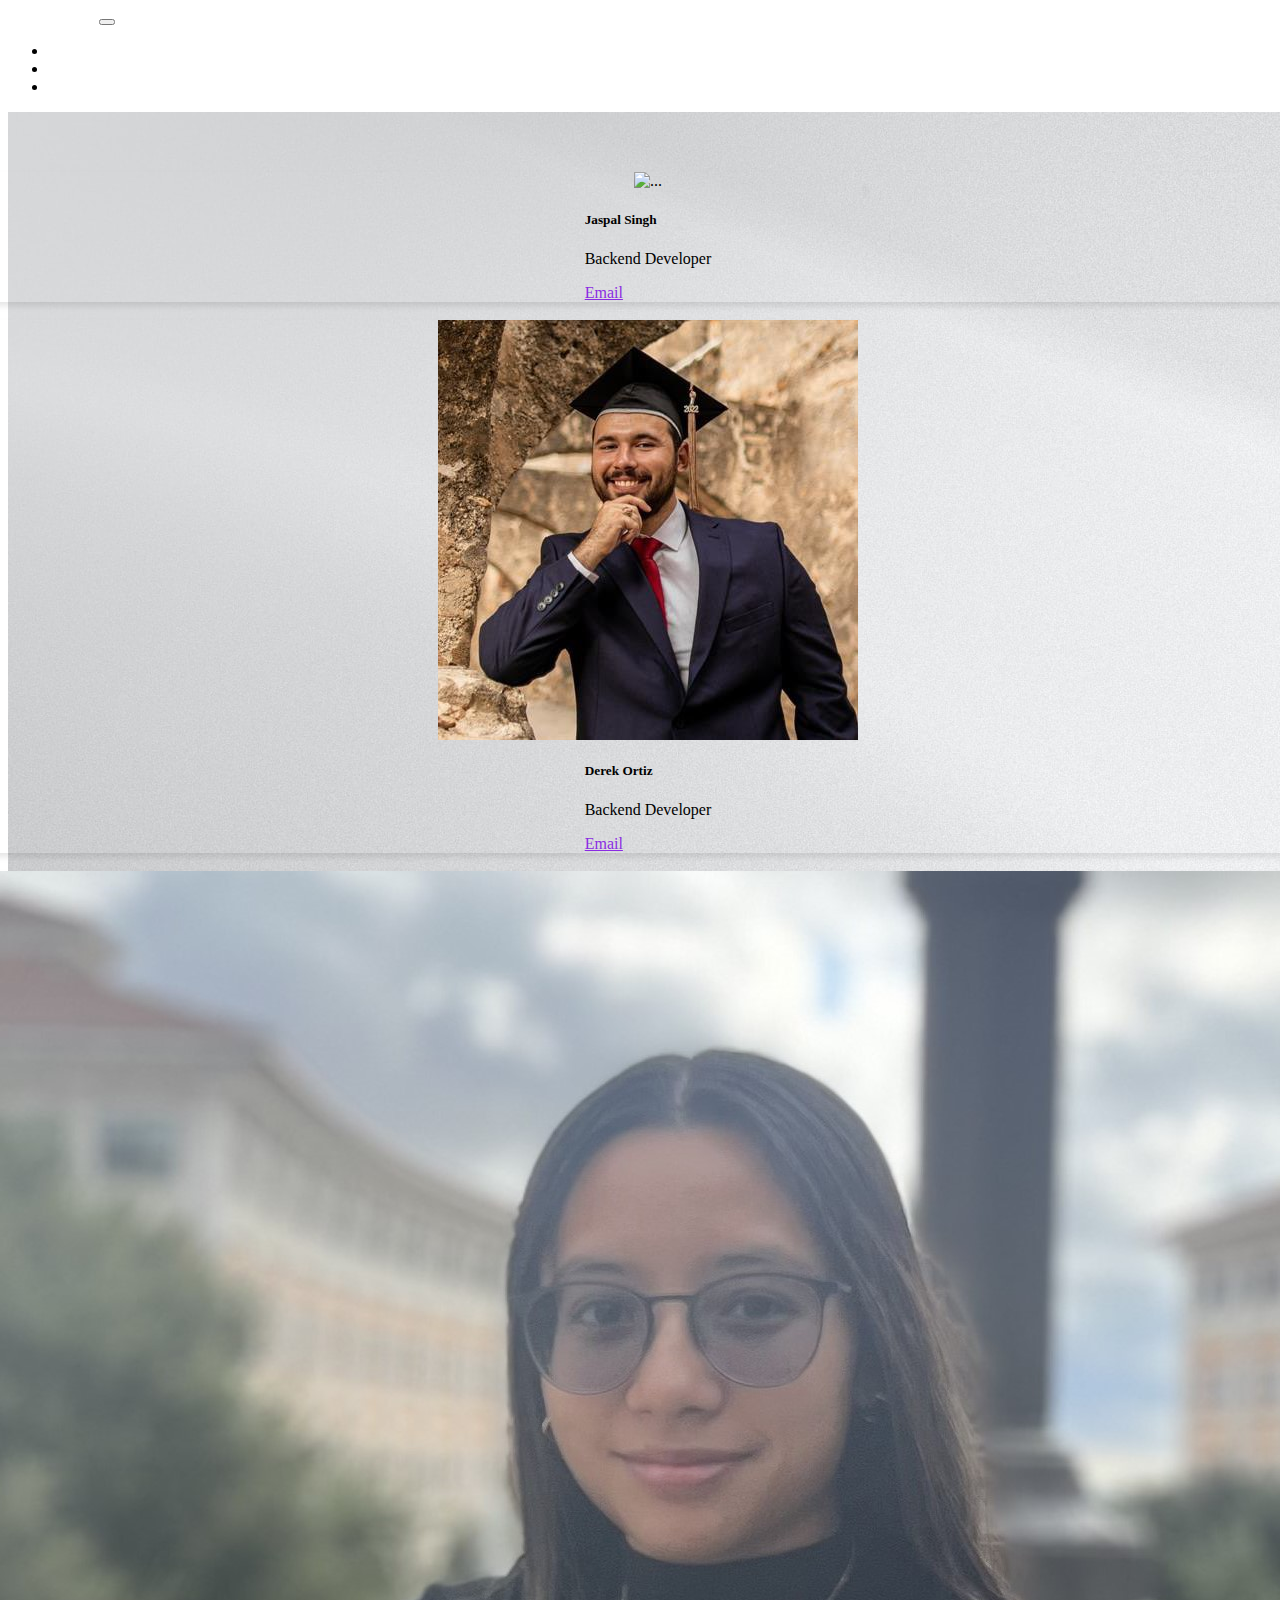
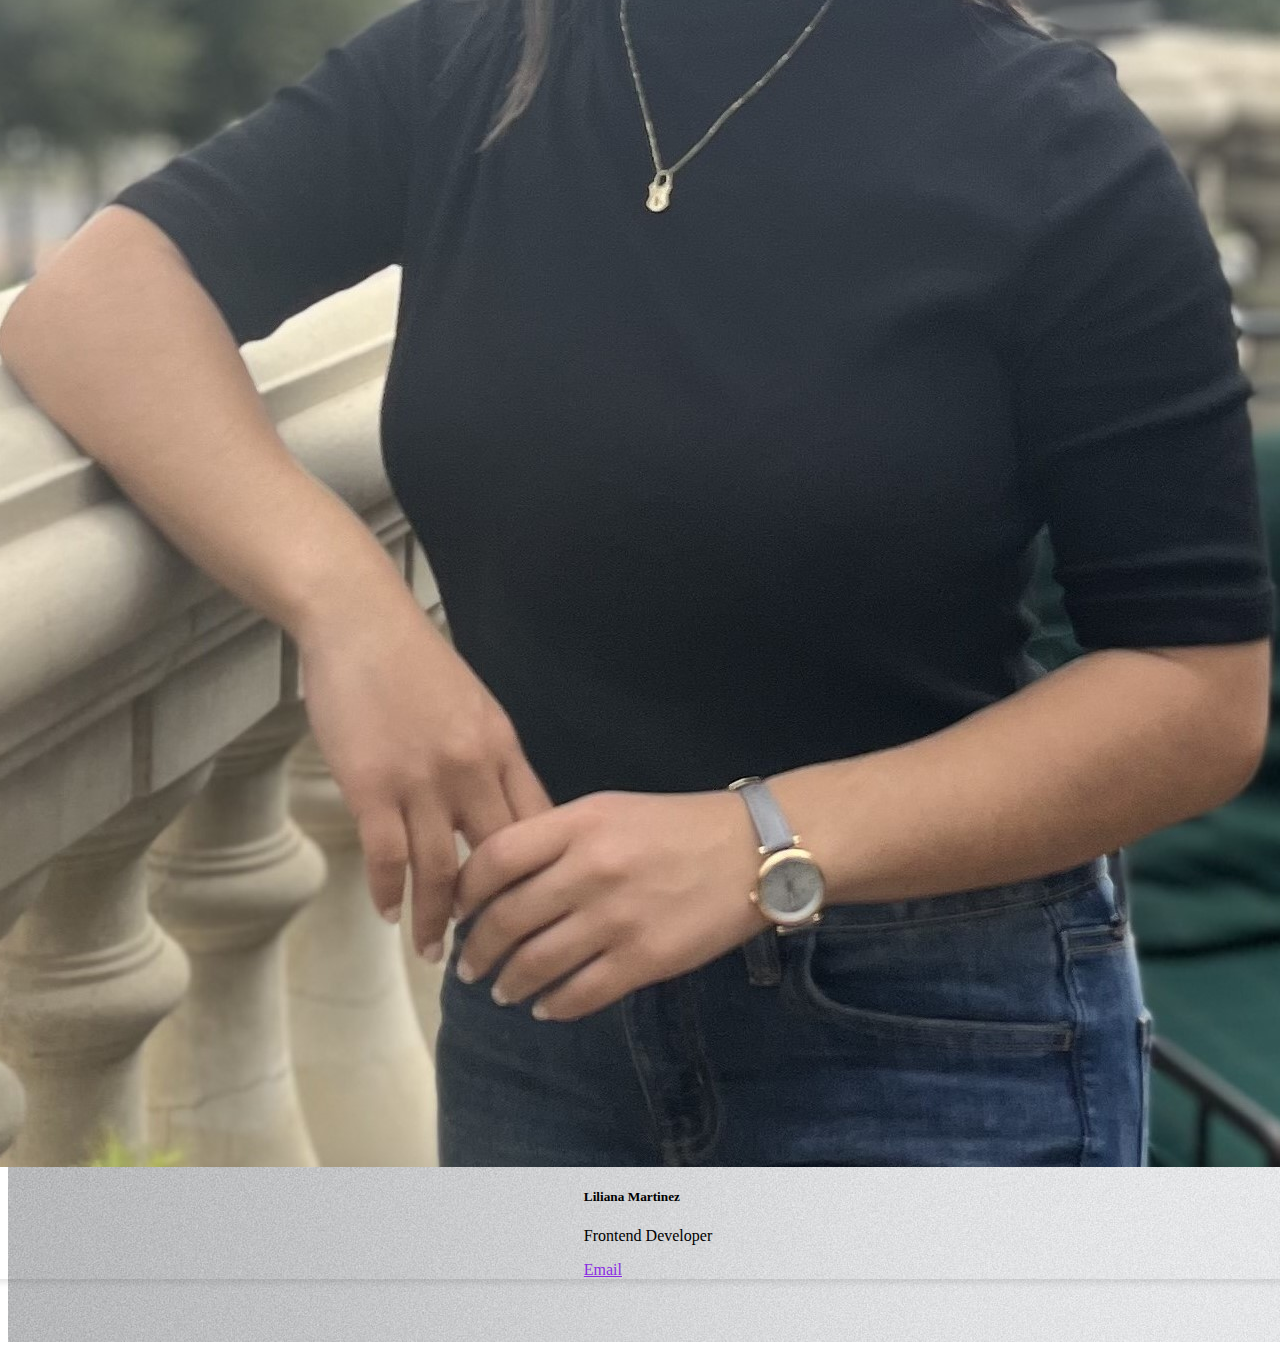
==== commit 47b32afd: "Merge pull request #86 from LiliMartinez23/lili-branch" ====
--- a/public/contact.html
+++ b/public/contact.html
@@ -34,16 +34,11 @@
     </div>
   </nav>
 </header>
-  <div class="gradient-overlay">
   <div class="background-image">
-      <img src="img/cyber-security-2.jpg" class="img-fluid" alt="cyber-security-1">
-  </div>
+      <img src="img/cyber-security-3.jpg" class="img-fluid" alt="cyber-security-1">
   </div>
 
   <div class="container text-center">
-      <h1>Founders</h1>
-      <br>
-
       <div class="row align-items-center">
           <!-- Cards -->
           <div class="col-sm-6 col-md-6 col-lg-4">
--- a/public/styles/app.css
+++ b/public/styles/app.css
@@ -2,22 +2,25 @@
     background-color: #ffffff!important;
 }
 
+.body {
+    background-color: black !important;
+}
+
 /* Image */
+#background-image {
+    height: 100vh !important;
+    display:flex !important;
+    justify-content: center !important;
+    align-items: center !important;
+}
+
 .background-image {
     width: 100% !important;
     height: 60px !important;
-    background-image: url('cyber-security-2.jpg') !important;
+    background-image: url('cyber-security-3.jpg') !important;
     background-size: cover !important;
     background-repeat: no-repeat !important;
     background-position: center !important;
-}
-
-.gradient-overlay {
-  top: 0 !important;
-  left: 0 !important;
-  width: 100% !important;
-  height: 100% !important;
-  background: linear-gradient(#82828267, #82828267) !important; /* Define your gradient here */
 }
 
 /* Buttons */
@@ -51,15 +54,26 @@
 
 /* Form */
 .container {
-    width: 100% !important;
+    width: 100vw !important;
     display: flex !important;
     flex-direction: column !important;
     justify-content: center !important;
     align-items: center !important;
 }
+
+#email-input {
+    border-radius: 5px;
+    box-shadow: 0 4px 6px rgba(0, 0, 0, 0.1) !important;
+    transition: box-shadow 0.1s ease !important;
+}
+
+#email-input:hover {
+    cursor: pointer !important;
+    box-shadow: 0 8px 12px rgba(0, 0, 0, 0.2) !important;
+}
+
 .form {
-    /* background-color: white !important; */
-    border: 1px solid black;
+    border: 1px solid black !important;
     border-radius: 10px !important;
     height: 100% !important;
     display: flex !important;
@@ -81,5 +95,5 @@
 
 .card:hover {
     cursor: pointer !important;
-    box-shadow: 0 8px 12px rgba(0, 0, 0, 0.2) !important;
+    box-shadow: 0 10px 14px rgba(0, 0, 0, 0.2) !important;
 }